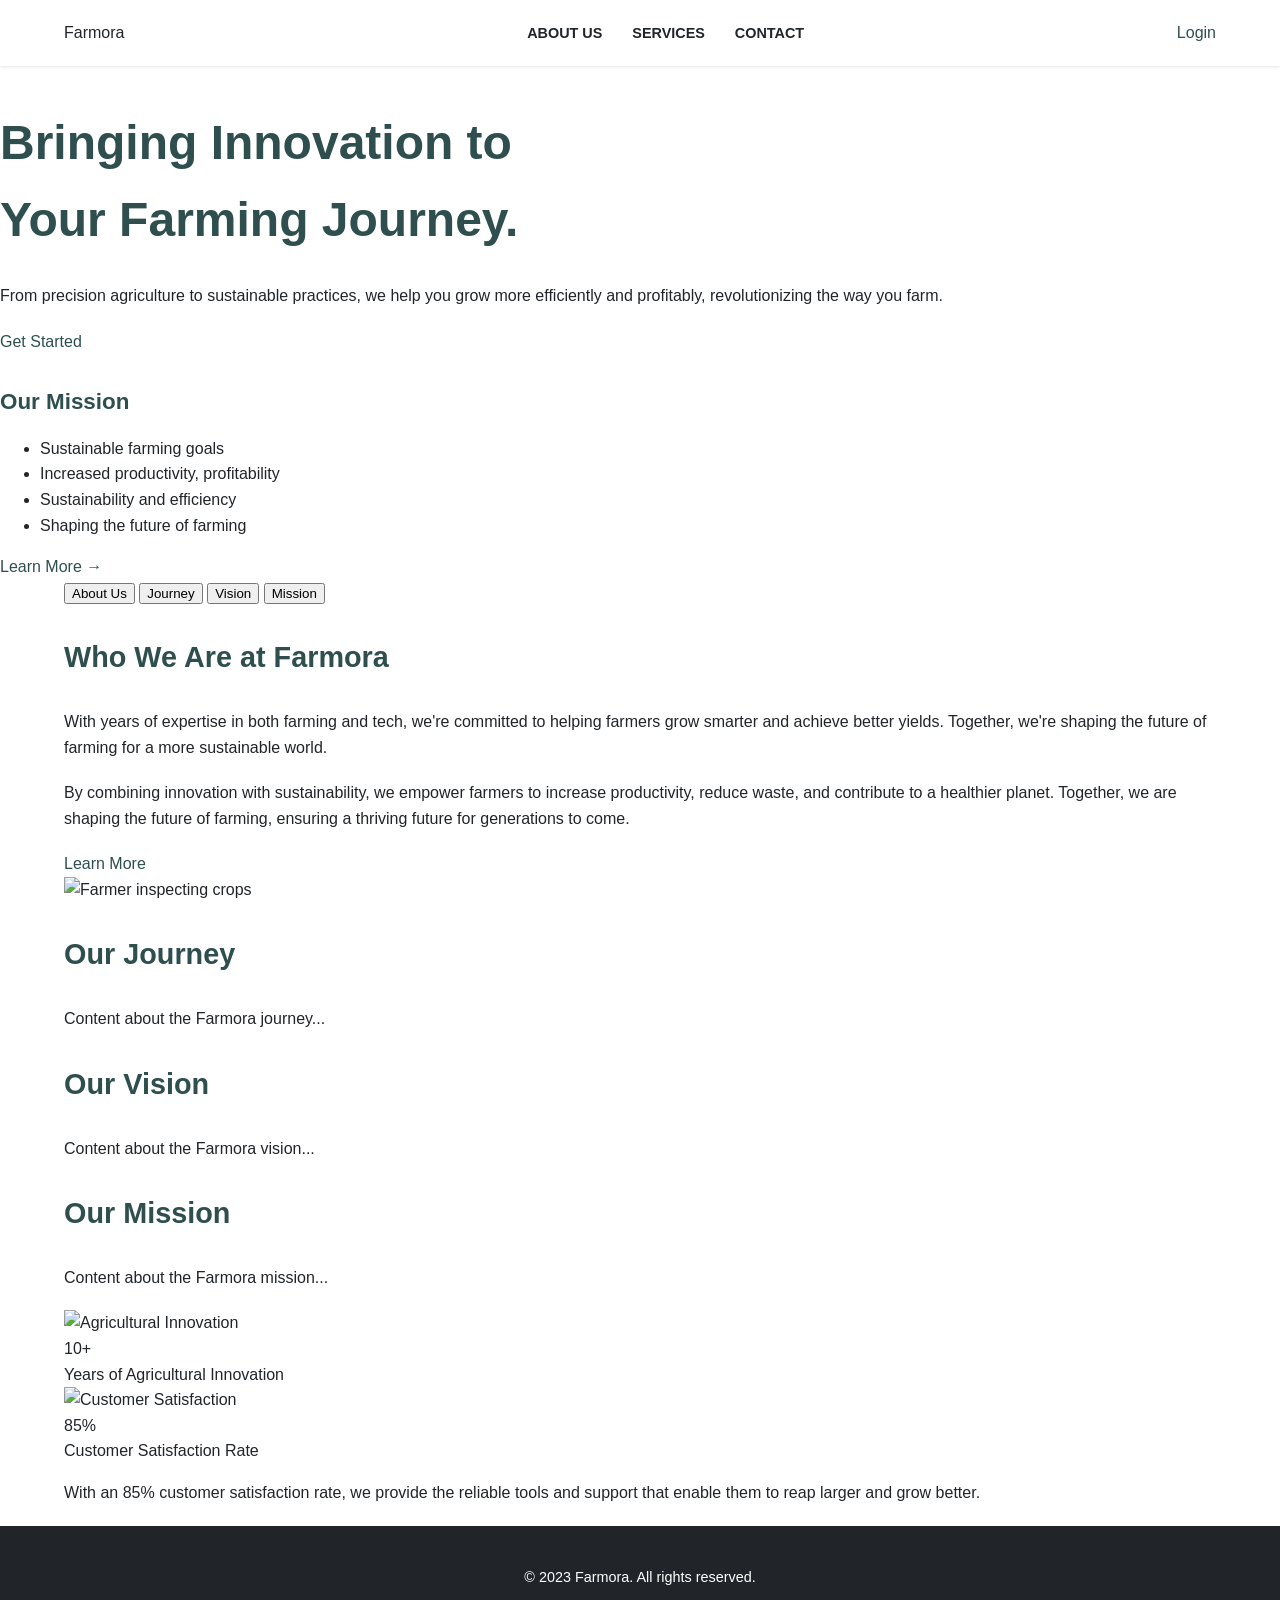
==== index.html @ d2741a4d "Update index.html" ====
<!DOCTYPE html>
<html lang="en">
<head>
    <meta charset="UTF-8">
    <meta name="viewport" content="width=device-width, initial-scale=1.0">
    <title>Farmora - Agricultural Innovation</title>
    <link rel="stylesheet" href="css/style.css">
    <link href="https://fonts.googleapis.com/css2?family=Roboto:wght@400;700&family=Inter:wght@400;600;700&display=swap" rel="stylesheet">
    </head>
<body>

    <header>
        <div class="container">
            <div class="logo">Farmora</div>
            <nav>
                <ul>
                    <li><a href="#about">About Us</a></li>
                    <li><a href="#services">Services</a></li>
                    <li><a href="#contact">Contact</a></li>
                    </ul>
            </nav>
            <a href="#" class="btn-login">Login</a>
        </div>
    </header>

    <section class="hero-farmora">
        <div class="hero-content-box">
            <h1>Bringing Innovation to <br> Your Farming Journey.</h1>
            <p>From precision agriculture to sustainable practices, we help you grow more efficiently and profitably, revolutionizing the way you farm.</p>
            <a href="#" class="btn-primary">Get Started</a>
        </div>
        <div class="hero-right-info">
             <h4>Our Mission</h4>
             <ul>
                 <li>Sustainable farming goals</li>
                 <li>Increased productivity, profitability</li>
                 <li>Sustainability and efficiency</li>
                 <li>Shaping the future of farming</li>
             </ul>
             <a href="#">Learn More →</a>
        </div>
    </section>

    <section id="about" class="section-about-farmora">
        <div class="container">
            <div class="tab-navigation">
                <button class="tab-link active" data-tab="about-us">About Us</button>
                <button class="tab-link" data-tab="journey">Journey</button>
                <button class="tab-link" data-tab="vision">Vision</button>
                <button class="tab-link" data-tab="mission">Mission</button>
            </div>

            <div id="about-us" class="tab-content active">
                <div class="about-content-wrapper">
                     <div class="about-text">
                         <h3>Who We Are at Farmora</h3>
                         <p>With years of expertise in both farming and tech, we're committed to helping farmers grow smarter and achieve better yields. Together, we're shaping the future of farming for a more sustainable world.</p>
                         <p>By combining innovation with sustainability, we empower farmers to increase productivity, reduce waste, and contribute to a healthier planet. Together, we are shaping the future of farming, ensuring a thriving future for generations to come.</p>
                         <a href="#" class="text-link">Learn More</a>
                     </div>
                     <div class="about-image">
                         <img src="assets/images/farmer-about.jpg" alt="Farmer inspecting crops">
                     </div>
                </div>
            </div>

            <div id="journey" class="tab-content">
                <h3>Our Journey</h3>
                <p>Content about the Farmora journey...</p>
             </div>
             <div id="vision" class="tab-content">
                <h3>Our Vision</h3>
                <p>Content about the Farmora vision...</p>
             </div>
             <div id="mission" class="tab-content">
                <h3>Our Mission</h3>
                <p>Content about the Farmora mission...</p>
             </div>

        </div>
    </section>

    <section class="section-stats-farmora">
        <div class="container">
            <div class="stats-grid">
                <div class="stat-item">
                     <img src="assets/images/innovation.jpg" alt="Agricultural Innovation">
                    <div class="stat-text">
                        <div class="stat-number">10+</div>
                        <div class="stat-description">Years of Agricultural Innovation</div>
                    </div>
                </div>
                 <div class="stat-item">
                     <img src="assets/images/satisfaction.jpg" alt="Customer Satisfaction">
                    <div class="stat-text">
                        <div class="stat-number stat-highlight">85%</div>
                        <div class="stat-description">Customer Satisfaction Rate</div>
                         <p>With an 85% customer satisfaction rate, we provide the reliable tools and support that enable them to reap larger and grow better.</p>
                    </div>
                </div>
                </div>
        </div>
    </section>

    <footer>
        <div class="container">
            <p>&copy; 2023 Farmora. All rights reserved.</p>
            </div>
    </footer>

    <script>
        // Simple JavaScript for tab functionality
        document.addEventListener('DOMContentLoaded', function() {
            const tabs = document.querySelectorAll('.tab-link');
            const contents = document.querySelectorAll('.tab-content');

            tabs.forEach(button => {
                button.addEventListener('click', () => {
                    tabs.forEach(btn => btn.classList.remove('active'));
                    contents.forEach(content => content.classList.remove('active'));

                    button.classList.add('active');
                    const targetTab = button.getAttribute('data-tab');
                    document.getElementById(targetTab).classList.add('active');
                });
            });
        });
    </script>

</body>
</html>
---- css/style.css ----
/* General Styles */
:root {
    --primary-color: #2F4F4F; /* Dark Teal/Green from the image */
    --background-color-light: #FFFFFF; /* Light background for sections */
    --background-color-dark: #212529; /* Dark background for footer/text */
    --text-color-dark: #212529; /* Dark grey text */
    --text-color-light: #FFFFFF; /* White text for dark backgrounds */
    --accent-color-light: #D3D3D3; /* Light grey for separators/borders */
    --button-border-color: #D3D3D3; /* Button border color */
    --button-text-color: #212529; /* Button text color */
}

body {
    font-family: 'Open Sans', sans-serif; /* Keeping Open Sans for body for readability */
    line-height: 1.6;
    margin: 0;
    padding: 0;
    background-color: var(--background-color-light);
    color: var(--text-color-dark);
}

.container {
    width: 90%;
    max-width: 1200px; /* Adjust max-width if the image suggests a different width */
    margin: 0 auto;
}

.section-padding {
    padding: 80px 0; /* Increased padding for more vertical space as seen in the image */
}

h1, h2, h3, h4 {
    font-family: 'Montserrat', sans-serif; /* Using Montserrat for headings */
    color: var(--primary-color);
    margin-bottom: 20px;
    font-weight: 700; /* Bold headings */
}

h1 { font-size: 3em; margin-bottom: 0.5em;} /* Adjusting sizes based on visual */
h2 { font-size: 2.5em; }
h3 { font-size: 1.8em; margin-bottom: 1em;}
h4 { font-size: 1.4em; margin-bottom: 0.5em;}

p {
    margin-bottom: 20px;
}

a {
    color: var(--primary-color);
    text-decoration: none;
    transition: color 0.3s ease;
}

a:hover {
    color: #000; /* Darker hover for links */
}

/* Header */
header {
    background-color: var(--background-color-light);
    padding: 20px 0; /* Increased padding */
    box-shadow: 0 1px 3px rgba(0, 0, 0, 0.1); /* Subtle shadow */
}

header h1 {
    margin: 0;
    color: var(--text-color-dark);
    font-size: 2em; /* Adjust header logo size */
    font-weight: 700;
}

header .container {
    display: flex;
    justify-content: space-between;
    align-items: center;
    flex-wrap: wrap;
}

nav ul {
    list-style: none;
    margin: 0;
    padding: 0;
    display: flex;
}

nav ul li {
    margin-left: 30px; /* Increased space between nav items */
}

nav ul li a {
    color: var(--text-color-dark);
    font-weight: 600;
    padding: 5px 0;
    border-bottom: 2px solid transparent;
    transition: color 0.3s ease, border-bottom-color 0.3s ease;
    text-transform: uppercase; /* Uppercase nav text */
    font-size: 0.9em;
}

nav ul li a:hover {
    color: var(--primary-color);
    border-bottom-color: var(--primary-color);
}

/* Hero Section */
.hero-image {
    background-size: cover;
    background-position: center;
    height: 70vh; /* Taller hero section */
    display: flex;
    align-items: center;
    justify-content: center;
    text-align: center;
    position: relative;
    color: var(--text-color-light);
}

.hero-overlay {
    position: absolute;
    top: 0;
    left: 0;
    width: 100%;
    height: 100%;
    background-color: rgba(0, 0, 0, 0.3); /* Lighter overlay */
    display: flex;
    align-items: center;
    justify-content: center;
}

.hero .container {
     /* Center the text block within the overlay */
     display: flex;
     flex-direction: column;
     align-items: center;
     justify-content: center;
}

.hero h2 {
    color: var(--text-color-light);
    font-size: 3.5em; /* Larger hero heading */
    margin-bottom: 15px;
    text-shadow: 1px 1px 3px rgba(0, 0, 0, 0.3);
    font-weight: 700;
}

.hero p {
    font-size: 1.3em;
    margin-bottom: 40px; /* More space below text */
    text-shadow: 1px 1px 2px rgba(0, 0, 0, 0.3);
}

.btn {
    display: inline-block;
    background-color: transparent; /* Button has border, no fill in the image */
    color: var(--button-text-color);
    padding: 12px 30px; /* Adjusted padding */
    border: 2px solid var(--button-border-color); /* Border from image */
    border-radius: 0; /* Sharp corners */
    transition: background-color 0.3s ease, color 0.3s ease, border-color 0.3s ease;
    font-weight: 600;
    text-transform: uppercase;
}

.btn:hover {
    background-color: var(--primary-color); /* Fill on hover */
    color: var(--text-color-light); /* White text on hover */
    border-color: var(--primary-color); /* Border matches fill on hover */
}

.btn-secondary {
    /* If there's a secondary button style in the image, define it here. */
    /* Based on the main button style, perhaps a filled primary button? */
     background-color: var(--primary-color);
     color: var(--text-color-light);
     border: 2px solid var(--primary-color);
}

.btn-secondary:hover {
     background-color: var(--background-color-light);
     color: var(--primary-color);
     border-color: var(--primary-color);
}


/* Intro Section */
.intro {
    background-color: var(--background-color-light); /* Light background */
    text-align: center; /* Intro text seems centered */
}

.intro h3 {
    text-align: center; /* Center the heading */
    margin-bottom: 1.5em;
}

.intro .features {
    display: grid;
    grid-template-columns: repeat(auto-fit, minmax(300px, 1fr)); /* Adjust column size */
    gap: 40px; /* Increased gap */
    margin-top: 40px;
}

.feature-item {
    background-color: var(--background-color-light); /* Feature items are on the light background */
    padding: 0; /* Remove padding, content seems directly within the grid item */
    border-radius: 0; /* Sharp corners */
    box-shadow: none; /* No shadow visible */
    text-align: left; /* Text aligns left within feature items */
    transition: transform 0.3s ease;
    border-top: 4px solid var(--primary-color); /* Top border line */
    padding-top: 20px; /* Space above text below border */
}

.feature-item:hover {
    transform: translateY(-5px); /* Keep subtle hover effect */
}

.feature-item h4 {
    color: var(--text-color-dark); /* Dark text for feature headings */
    margin-top: 0;
    margin-bottom: 10px;
    font-weight: 700;
}

/* Separator Line Style (seen between sections in the image) */
.section-separator {
    width: 80%; /* Adjust width as needed */
    height: 1px;
    background-color: var(--accent-color-light);
    margin: 80px auto; /* Center and provide space */
}


/* Gallery Section */
.gallery {
     background-color: var(--background-color-light); /* Assuming gallery is on a light background */
}

.gallery h2 {
    text-align: center; /* Center the gallery heading */
    margin-bottom: 1.5em;
}

.image-gallery {
    display: grid;
    grid-template-columns: repeat(auto-fit, minmax(280px, 1fr)); /* Adjust column size for gallery */
    gap: 30px; /* Increased gap */
    margin-top: 40px;
}

.gallery-item {
    overflow: hidden;
    border-radius: 0; /* Sharp corners */
    box-shadow: 0 2px 8px rgba(0, 0, 0, 0.1); /* Subtle shadow for gallery items */
    position: relative;
    background-color: var(--background-color-light);
}

.gallery-item img {
    display: block;
    width: 100%;
    height: 250px; /* Adjusted height, can be made responsive with aspect ratio */
    object-fit: cover; /* Crop image to fit */
    transition: transform 0.5s ease;
}

.gallery-item:hover img {
    transform: scale(1.05); /* Subtle zoom effect on hover */
}

/* Add a div below the image for text if needed, similar to the service blocks */
/*
.gallery-item .gallery-text {
    padding: 15px;
    text-align: center; // Or left, depending on desired style
}

.gallery-item .gallery-text h4 {
    margin-bottom: 5px;
}
*/


/* About and Contact Sections */
.about, .contact {
    background-color: var(--background-color-light); /* Light background */
}

.about h2, .contact h2 {
    text-align: center; /* Center headings */
    margin-bottom: 1.5em;
}


.contact-info {
    margin-top: 30px;
    text-align: center; /* Center contact info */
}

.contact-info p {
    margin-bottom: 10px;
}

.contact-info a {
    color: var(--primary-color);
}


/* Footer */
footer {
    background-color: var(--background-color-dark); /* Dark background for footer */
    color: var(--text-color-light); /* White text */
    padding: 40px 0; /* Increased padding */
    text-align: center;
    font-size: 0.9em;
}

footer .container {
    display: flex;
    flex-direction: column; /* Stack footer content vertically */
    align-items: center;
    justify-content: center;
}

footer p {
    margin: 0 0 15px 0; /* Space below copyright */
    font-size: 1em;
}

.social-links a {
    display: inline-block;
    margin: 0 10px; /* Space between social icons */
}

.social-links img {
    width: 24px;
    height: 24px;
    filter: invert(1); /* Make icons white on dark background if they are dark */
    transition: transform 0.3s ease;
}

.social-links a:hover img {
    transform: scale(1.2); /* Slightly larger hover effect */
}

/* Responsive Design */
@media (max-width: 768px) {
    h1 { font-size: 2em; }
    h2 { font-size: 1.8em; }
    h3 { font-size: 1.3em; }
    h4 { font-size: 1.1em; }

    header .container {
        flex-direction: column;
        text-align: center;
    }

    header h1 {
        margin-bottom: 10px;
    }

    nav ul {
        margin-top: 10px;
        justify-content: center;
    }

    nav ul li {
        margin: 0 10px;
    }

    .hero-image {
        height: 50vh; /* Shorter hero on mobile */
    }

    .hero h2 {
        font-size: 1.8em;
    }

    .hero p {
        font-size: 1em;
    }

    .intro .features {
        grid-template-columns: 1fr;
        gap: 30px;
    }

     .image-gallery {
        grid-template-columns: 1fr;
        gap: 30px;
    }

     .section-padding {
        padding: 50px 0;
    }

    .section-separator {
        margin: 50px auto;
    }

    footer .container {
        padding: 20px;
    }

    footer p {
        margin-bottom: 10px;
    }
}

@media (max-width: 480px) {
    h1 { font-size: 1.8em; }
    h2 { font-size: 1.5em; }
    h3 { font-size: 1.2em; }

    .hero h2 {
        font-size: 1.5em;
    }

    .hero p {
        font-size: 0.9em;
    }

    .btn {
        padding: 10px 20px;
        font-size: 0.9em;
    }

    nav ul li {
        margin: 0 8px;
    }
}
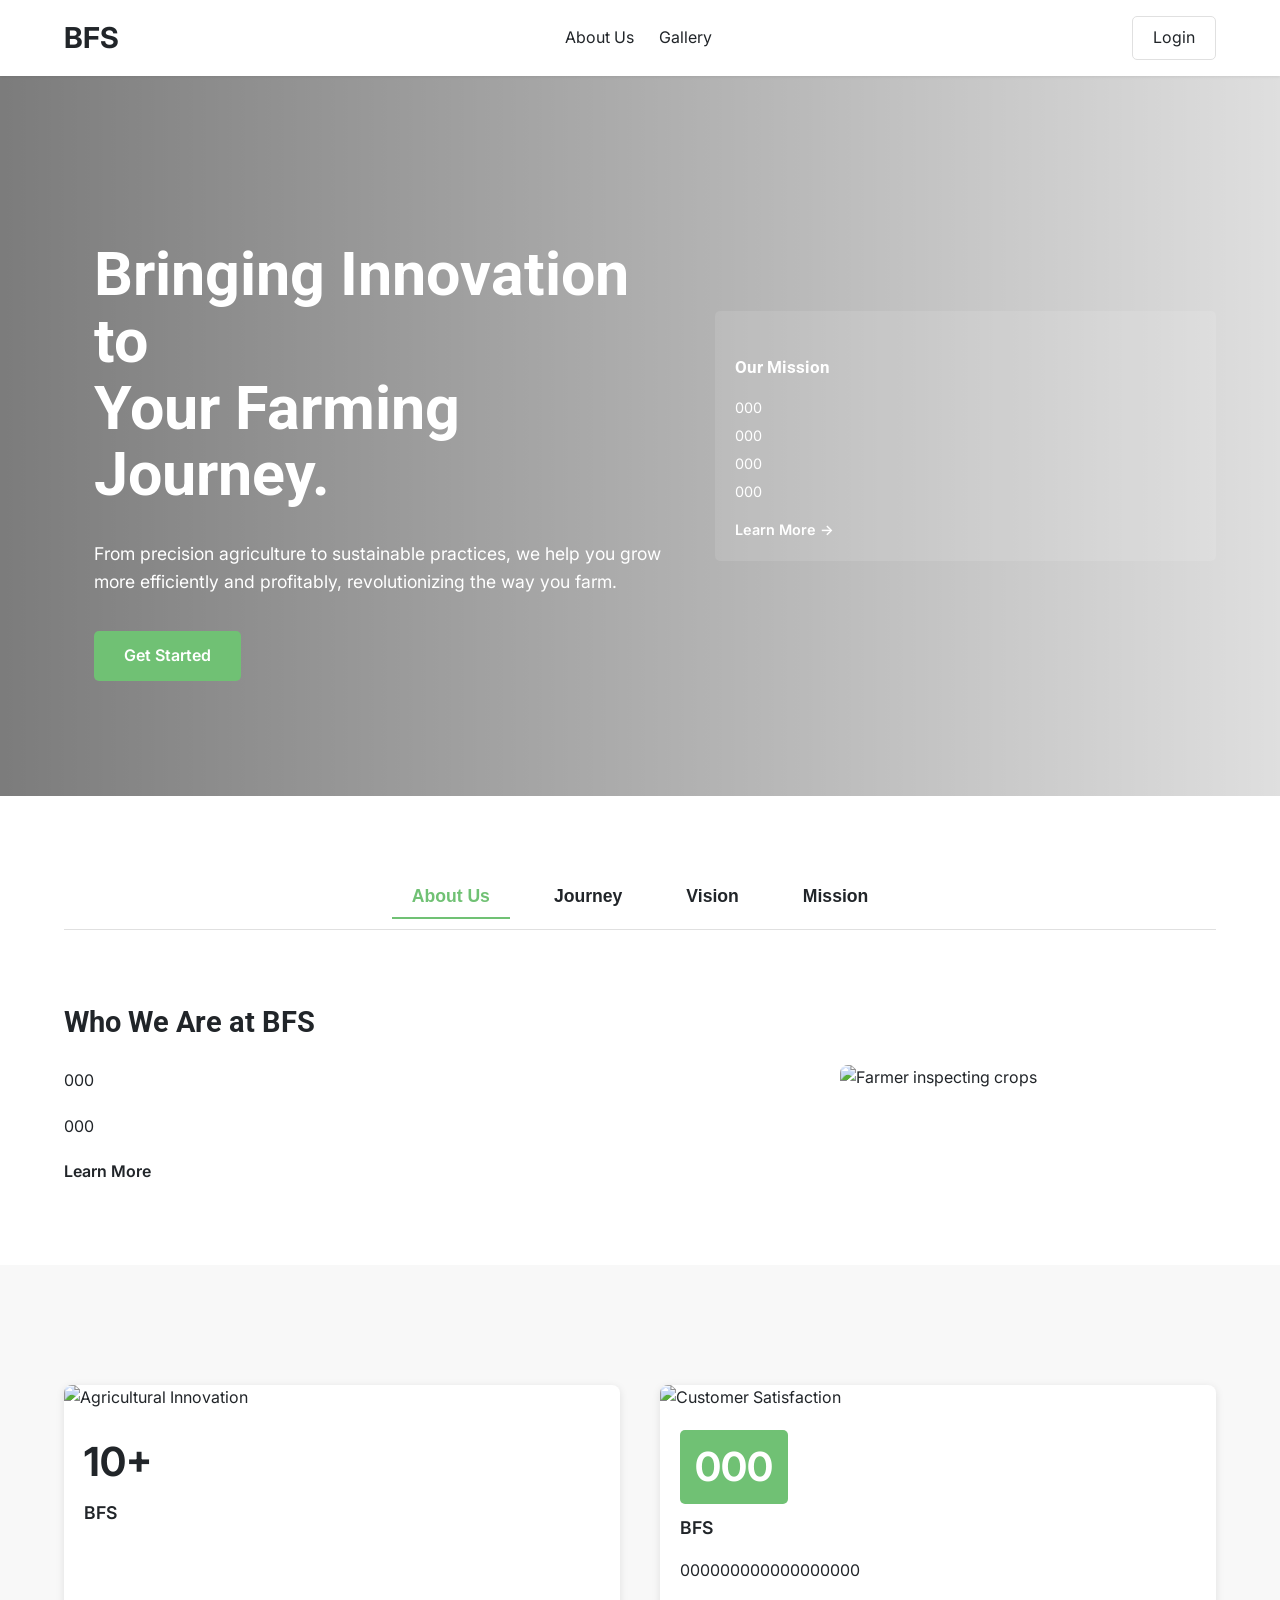
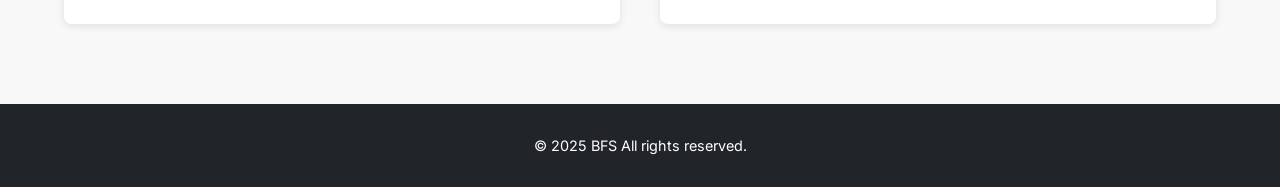
==== commit 65541f84: "Update index.html" ====
--- a/index.html
+++ b/index.html
@@ -3,7 +3,7 @@
 <head>
     <meta charset="UTF-8">
     <meta name="viewport" content="width=device-width, initial-scale=1.0">
-    <title>Farmora - Agricultural Innovation</title>
+    <title>Brain Food Society</title>
     <link rel="stylesheet" href="css/style.css">
     <link href="https://fonts.googleapis.com/css2?family=Roboto:wght@400;700&family=Inter:wght@400;600;700&display=swap" rel="stylesheet">
     </head>
@@ -11,12 +11,11 @@
 
     <header>
         <div class="container">
-            <div class="logo">Farmora</div>
+            <div class="logo">BFS</div>
             <nav>
                 <ul>
                     <li><a href="#about">About Us</a></li>
-                    <li><a href="#services">Services</a></li>
-                    <li><a href="#contact">Contact</a></li>
+                    <li><a href="#gallery">Gallery</a></li>
                     </ul>
             </nav>
             <a href="#" class="btn-login">Login</a>
@@ -32,10 +31,10 @@
         <div class="hero-right-info">
              <h4>Our Mission</h4>
              <ul>
-                 <li>Sustainable farming goals</li>
-                 <li>Increased productivity, profitability</li>
-                 <li>Sustainability and efficiency</li>
-                 <li>Shaping the future of farming</li>
+                 <li>000</li>
+                 <li>000</li>
+                 <li>000</li>
+                 <li>000</li>
              </ul>
              <a href="#">Learn More →</a>
         </div>
@@ -53,9 +52,9 @@
             <div id="about-us" class="tab-content active">
                 <div class="about-content-wrapper">
                      <div class="about-text">
-                         <h3>Who We Are at Farmora</h3>
-                         <p>With years of expertise in both farming and tech, we're committed to helping farmers grow smarter and achieve better yields. Together, we're shaping the future of farming for a more sustainable world.</p>
-                         <p>By combining innovation with sustainability, we empower farmers to increase productivity, reduce waste, and contribute to a healthier planet. Together, we are shaping the future of farming, ensuring a thriving future for generations to come.</p>
+                         <h3>Who We Are at BFS</h3>
+                         <p>000</p>
+                         <p>000</p>
                          <a href="#" class="text-link">Learn More</a>
                      </div>
                      <div class="about-image">
@@ -66,15 +65,15 @@
 
             <div id="journey" class="tab-content">
                 <h3>Our Journey</h3>
-                <p>Content about the Farmora journey...</p>
+                <p>000</p>
              </div>
              <div id="vision" class="tab-content">
                 <h3>Our Vision</h3>
-                <p>Content about the Farmora vision...</p>
+                <p>000</p>
              </div>
              <div id="mission" class="tab-content">
                 <h3>Our Mission</h3>
-                <p>Content about the Farmora mission...</p>
+                <p>000</p>
              </div>
 
         </div>
@@ -87,15 +86,15 @@
                      <img src="assets/images/innovation.jpg" alt="Agricultural Innovation">
                     <div class="stat-text">
                         <div class="stat-number">10+</div>
-                        <div class="stat-description">Years of Agricultural Innovation</div>
+                        <div class="stat-description">BFS</div>
                     </div>
                 </div>
                  <div class="stat-item">
                      <img src="assets/images/satisfaction.jpg" alt="Customer Satisfaction">
                     <div class="stat-text">
-                        <div class="stat-number stat-highlight">85%</div>
-                        <div class="stat-description">Customer Satisfaction Rate</div>
-                         <p>With an 85% customer satisfaction rate, we provide the reliable tools and support that enable them to reap larger and grow better.</p>
+                        <div class="stat-number stat-highlight">000</div>
+                        <div class="stat-description">BFS</div>
+                         <p>000000000000000000</p>
                     </div>
                 </div>
                 </div>
@@ -104,7 +103,7 @@
 
     <footer>
         <div class="container">
-            <p>&copy; 2023 Farmora. All rights reserved.</p>
+            <p>&copy; 2025 BFS All rights reserved.</p>
             </div>
     </footer>
 
--- a/css/style.css
+++ b/css/style.css
@@ -1,72 +1,63 @@
-/* General Styles */
+/* General Styles - Farmora Emulation */
 :root {
-    --primary-color: #2F4F4F; /* Dark Teal/Green from the image */
-    --background-color-light: #FFFFFF; /* Light background for sections */
-    --background-color-dark: #212529; /* Dark background for footer/text */
-    --text-color-dark: #212529; /* Dark grey text */
-    --text-color-light: #FFFFFF; /* White text for dark backgrounds */
-    --accent-color-light: #D3D3D3; /* Light grey for separators/borders */
-    --button-border-color: #D3D3D3; /* Button border color */
-    --button-text-color: #212529; /* Button text color */
+    --primary-green: #70C174; /* Vibrant green from the image */
+    --dark-text: #212529; /* Dark grey/black text */
+    --light-background: #FFFFFF; /* White background */
+    --light-grey-border: #E0E0E0; /* Light grey for borders/separators */
+    --hero-overlay-start: rgba(0, 0, 0, 0.5); /* Dark part of hero overlay */
+    --hero-overlay-end: rgba(0, 0, 0, 0.1); /* Lighter part of hero overlay */
 }
 
 body {
-    font-family: 'Open Sans', sans-serif; /* Keeping Open Sans for body for readability */
+    font-family: 'Inter', sans-serif; /* Using Inter for body */
     line-height: 1.6;
     margin: 0;
     padding: 0;
-    background-color: var(--background-color-light);
-    color: var(--text-color-dark);
+    background-color: #F8F8F8; /* Very light grey background for the page */
+    color: var(--dark-text);
 }
 
 .container {
     width: 90%;
-    max-width: 1200px; /* Adjust max-width if the image suggests a different width */
+    max-width: 1200px; /* Adjust max-width if needed */
     margin: 0 auto;
 }
 
-.section-padding {
-    padding: 80px 0; /* Increased padding for more vertical space as seen in the image */
+section {
+    padding: 80px 0; /* Consistent section padding */
 }
 
 h1, h2, h3, h4 {
-    font-family: 'Montserrat', sans-serif; /* Using Montserrat for headings */
-    color: var(--primary-color);
+    font-family: 'Roboto', sans-serif; /* Using Roboto for headings */
+    color: var(--dark-text);
     margin-bottom: 20px;
-    font-weight: 700; /* Bold headings */
-}
-
-h1 { font-size: 3em; margin-bottom: 0.5em;} /* Adjusting sizes based on visual */
+    font-weight: 700;
+}
+
+h1 { font-size: 3.5em; margin-bottom: 0.3em;}
 h2 { font-size: 2.5em; }
-h3 { font-size: 1.8em; margin-bottom: 1em;}
-h4 { font-size: 1.4em; margin-bottom: 0.5em;}
+h3 { font-size: 1.8em; margin-bottom: 0.8em;}
+h4 { font-size: 1.2em; margin-bottom: 0.5em;}
 
 p {
     margin-bottom: 20px;
 }
 
 a {
-    color: var(--primary-color);
+    color: var(--primary-green);
     text-decoration: none;
     transition: color 0.3s ease;
 }
 
 a:hover {
-    color: #000; /* Darker hover for links */
-}
-
-/* Header */
+    color: #5a9b5d; /* Slightly darker green on hover */
+}
+
+/* Header - Farmora Style */
 header {
-    background-color: var(--background-color-light);
-    padding: 20px 0; /* Increased padding */
-    box-shadow: 0 1px 3px rgba(0, 0, 0, 0.1); /* Subtle shadow */
-}
-
-header h1 {
-    margin: 0;
-    color: var(--text-color-dark);
-    font-size: 2em; /* Adjust header logo size */
-    font-weight: 700;
+    background-color: var(--light-background);
+    padding: 15px 0;
+    box-shadow: 0 1px 3px rgba(0, 0, 0, 0.08); /* Subtle shadow */
 }
 
 header .container {
@@ -76,6 +67,12 @@
     flex-wrap: wrap;
 }
 
+.logo {
+    font-size: 1.8em;
+    font-weight: 700;
+    color: var(--dark-text);
+}
+
 nav ul {
     list-style: none;
     margin: 0;
@@ -84,348 +81,365 @@
 }
 
 nav ul li {
-    margin-left: 30px; /* Increased space between nav items */
+    margin-left: 25px;
 }
 
 nav ul li a {
-    color: var(--text-color-dark);
-    font-weight: 600;
+    color: var(--dark-text);
+    font-weight: 400; /* Lighter weight for nav links */
     padding: 5px 0;
-    border-bottom: 2px solid transparent;
-    transition: color 0.3s ease, border-bottom-color 0.3s ease;
-    text-transform: uppercase; /* Uppercase nav text */
-    font-size: 0.9em;
+    transition: color 0.3s ease;
+     font-size: 1em;
 }
 
 nav ul li a:hover {
-    color: var(--primary-color);
-    border-bottom-color: var(--primary-color);
-}
-
-/* Hero Section */
-.hero-image {
+    color: var(--primary-green);
+}
+
+.btn-login {
+    display: inline-block;
+    background-color: transparent;
+    color: var(--dark-text);
+    padding: 8px 20px;
+    border: 1px solid var(--light-grey-border);
+    border-radius: 5px; /* Slightly rounded corners */
+    transition: background-color 0.3s ease, color 0.3s ease, border-color 0.3s ease;
+     font-size: 1em;
+}
+
+.btn-login:hover {
+    background-color: var(--dark-text);
+    color: var(--light-background);
+    border-color: var(--dark-text);
+}
+
+
+/* Hero Section - Farmora Style */
+.hero-farmora {
+    background-image: url('assets/images/farmora-hero.jpg'); /* Placeholder hero image */
     background-size: cover;
     background-position: center;
-    height: 70vh; /* Taller hero section */
+    height: 80vh; /* Tall hero section */
+    position: relative;
     display: flex;
     align-items: center;
-    justify-content: center;
-    text-align: center;
-    position: relative;
-    color: var(--text-color-light);
-}
-
-.hero-overlay {
+    justify-content: space-between; /* Space between left content and right info */
+    padding: 0 5%; /* Add some horizontal padding */
+    color: var(--text-color-light); /* Default text color for hero */
+}
+
+.hero-farmora::before {
+    content: '';
     position: absolute;
     top: 0;
     left: 0;
     width: 100%;
     height: 100%;
-    background-color: rgba(0, 0, 0, 0.3); /* Lighter overlay */
+    background: linear-gradient(to right, var(--hero-overlay-start), var(--hero-overlay-end)); /* Gradient overlay */
+    z-index: 1;
+}
+
+.hero-content-box {
+    position: relative;
+    z-index: 2;
+    width: 50%; /* Adjust width of the content box */
+    color: var(--light-background);
+    /* Added styling to match the visual */
+    padding: 30px; /* Example padding */
+    /* background-color: rgba(255, 255, 255, 0.1); /* Optional: slight transparent background */
+    /* border-radius: 8px; /* Optional: rounded corners */
+}
+
+.hero-content-box h1 {
+    color: var(--light-background);
+    font-size: 3.8em; /* Larger heading */
+    line-height: 1.1;
+    margin-bottom: 0.5em;
+}
+
+.hero-content-box p {
+    font-size: 1.1em;
+    margin-bottom: 2em;
+}
+
+.hero-right-info {
+    position: relative;
+    z-index: 2;
+    width: 40%; /* Adjust width */
+    color: var(--light-background);
+    /* Added styling to match the visual */
+    background-color: rgba(255, 255, 255, 0.1); /* Example transparent background */
+    padding: 20px;
+    border-radius: 5px;
+    font-size: 0.9em;
+}
+
+.hero-right-info h4 {
+    color: var(--light-background);
+    margin-bottom: 10px;
+}
+
+.hero-right-info ul {
+    list-style: none;
+    padding: 0;
+    margin-bottom: 15px;
+}
+
+.hero-right-info ul li {
+    margin-bottom: 5px;
+}
+
+.hero-right-info a {
+    color: var(--light-background);
+    font-weight: 600;
+}
+
+.btn-primary {
+    display: inline-block;
+    background-color: var(--primary-green);
+    color: var(--light-background);
+    padding: 12px 30px;
+    border-radius: 5px; /* Rounded corners */
+    transition: background-color 0.3s ease;
+    font-weight: 600;
+}
+
+.btn-primary:hover {
+    background-color: #5a9b5d; /* Slightly darker green on hover */
+}
+
+.text-link {
+    color: var(--dark-text);
+    font-weight: 600;
+    text-decoration: none;
+    transition: color 0.3s ease;
+}
+
+.text-link:hover {
+    color: var(--primary-green);
+}
+
+
+/* About Section - Farmora Style */
+.section-about-farmora {
+    background-color: var(--light-background);
+}
+
+.tab-navigation {
+    text-align: center;
+    margin-bottom: 40px;
+    border-bottom: 1px solid var(--light-grey-border);
+    padding-bottom: 10px;
+}
+
+.tab-link {
+    background: none;
+    border: none;
+    padding: 10px 20px;
+    margin: 0 10px;
+    font-size: 1.1em;
+    cursor: pointer;
+    transition: color 0.3s ease, border-bottom 0.3s ease;
+    color: var(--dark-text);
+    font-weight: 600;
+}
+
+.tab-link.active {
+    color: var(--primary-green);
+    border-bottom: 2px solid var(--primary-green);
+}
+
+.tab-content {
+    display: none;
+}
+
+.tab-content.active {
+    display: block;
+}
+
+.about-content-wrapper {
     display: flex;
-    align-items: center;
-    justify-content: center;
-}
-
-.hero .container {
-     /* Center the text block within the overlay */
-     display: flex;
-     flex-direction: column;
-     align-items: center;
-     justify-content: center;
-}
-
-.hero h2 {
-    color: var(--text-color-light);
-    font-size: 3.5em; /* Larger hero heading */
-    margin-bottom: 15px;
-    text-shadow: 1px 1px 3px rgba(0, 0, 0, 0.3);
+    gap: 40px; /* Space between text and image */
+    align-items: center; /* Vertically align items */
+    flex-wrap: wrap; /* Wrap on smaller screens */
+}
+
+.about-text {
+    flex: 1; /* Take up available space */
+     min-width: 300px; /* Minimum width before wrapping */
+}
+
+.about-image {
+    flex: 1; /* Take up available space */
+     min-width: 300px; /* Minimum width before wrapping */
+     text-align: center; /* Center image if it doesn't fill the container */
+}
+
+.about-image img {
+    max-width: 100%;
+    height: auto;
+    border-radius: 8px; /* Subtle rounded corners for image */
+}
+
+
+/* Stats Section - Farmora Style */
+.section-stats-farmora {
+    background-color: #F8F8F8; /* Match page background */
+}
+
+.stats-grid {
+    display: grid;
+    grid-template-columns: repeat(auto-fit, minmax(300px, 1fr)); /* Grid for stats */
+    gap: 40px;
+    margin-top: 40px;
+}
+
+.stat-item {
+    background-color: var(--light-background);
+    border-radius: 8px;
+    box-shadow: 0 2px 8px rgba(0, 0, 0, 0.1);
+    overflow: hidden; /* Hide overflowing image corners */
+}
+
+.stat-item img {
+    width: 100%;
+    height: 200px; /* Fixed height for stat images */
+    object-fit: cover;
+}
+
+.stat-text {
+    padding: 20px;
+}
+
+.stat-number {
+    font-size: 2.5em;
     font-weight: 700;
-}
-
-.hero p {
-    font-size: 1.3em;
-    margin-bottom: 40px; /* More space below text */
-    text-shadow: 1px 1px 2px rgba(0, 0, 0, 0.3);
-}
-
-.btn {
-    display: inline-block;
-    background-color: transparent; /* Button has border, no fill in the image */
-    color: var(--button-text-color);
-    padding: 12px 30px; /* Adjusted padding */
-    border: 2px solid var(--button-border-color); /* Border from image */
-    border-radius: 0; /* Sharp corners */
-    transition: background-color 0.3s ease, color 0.3s ease, border-color 0.3s ease;
+    color: var(--dark-text);
+    margin-bottom: 5px;
+}
+
+.stat-highlight {
+    background-color: var(--primary-green);
+    color: var(--light-background);
+    display: inline-block; /* Needed for padding/margin */
+    padding: 5px 15px;
+    border-radius: 5px;
+    margin-bottom: 10px;
+}
+
+.stat-description {
+    font-size: 1.1em;
     font-weight: 600;
-    text-transform: uppercase;
-}
-
-.btn:hover {
-    background-color: var(--primary-color); /* Fill on hover */
-    color: var(--text-color-light); /* White text on hover */
-    border-color: var(--primary-color); /* Border matches fill on hover */
-}
-
-.btn-secondary {
-    /* If there's a secondary button style in the image, define it here. */
-    /* Based on the main button style, perhaps a filled primary button? */
-     background-color: var(--primary-color);
-     color: var(--text-color-light);
-     border: 2px solid var(--primary-color);
-}
-
-.btn-secondary:hover {
-     background-color: var(--background-color-light);
-     color: var(--primary-color);
-     border-color: var(--primary-color);
-}
-
-
-/* Intro Section */
-.intro {
-    background-color: var(--background-color-light); /* Light background */
-    text-align: center; /* Intro text seems centered */
-}
-
-.intro h3 {
-    text-align: center; /* Center the heading */
-    margin-bottom: 1.5em;
-}
-
-.intro .features {
-    display: grid;
-    grid-template-columns: repeat(auto-fit, minmax(300px, 1fr)); /* Adjust column size */
-    gap: 40px; /* Increased gap */
-    margin-top: 40px;
-}
-
-.feature-item {
-    background-color: var(--background-color-light); /* Feature items are on the light background */
-    padding: 0; /* Remove padding, content seems directly within the grid item */
-    border-radius: 0; /* Sharp corners */
-    box-shadow: none; /* No shadow visible */
-    text-align: left; /* Text aligns left within feature items */
-    transition: transform 0.3s ease;
-    border-top: 4px solid var(--primary-color); /* Top border line */
-    padding-top: 20px; /* Space above text below border */
-}
-
-.feature-item:hover {
-    transform: translateY(-5px); /* Keep subtle hover effect */
-}
-
-.feature-item h4 {
-    color: var(--text-color-dark); /* Dark text for feature headings */
-    margin-top: 0;
     margin-bottom: 10px;
-    font-weight: 700;
-}
-
-/* Separator Line Style (seen between sections in the image) */
-.section-separator {
-    width: 80%; /* Adjust width as needed */
-    height: 1px;
-    background-color: var(--accent-color-light);
-    margin: 80px auto; /* Center and provide space */
-}
-
-
-/* Gallery Section */
-.gallery {
-     background-color: var(--background-color-light); /* Assuming gallery is on a light background */
-}
-
-.gallery h2 {
-    text-align: center; /* Center the gallery heading */
-    margin-bottom: 1.5em;
-}
-
-.image-gallery {
-    display: grid;
-    grid-template-columns: repeat(auto-fit, minmax(280px, 1fr)); /* Adjust column size for gallery */
-    gap: 30px; /* Increased gap */
-    margin-top: 40px;
-}
-
-.gallery-item {
-    overflow: hidden;
-    border-radius: 0; /* Sharp corners */
-    box-shadow: 0 2px 8px rgba(0, 0, 0, 0.1); /* Subtle shadow for gallery items */
-    position: relative;
-    background-color: var(--background-color-light);
-}
-
-.gallery-item img {
-    display: block;
-    width: 100%;
-    height: 250px; /* Adjusted height, can be made responsive with aspect ratio */
-    object-fit: cover; /* Crop image to fit */
-    transition: transform 0.5s ease;
-}
-
-.gallery-item:hover img {
-    transform: scale(1.05); /* Subtle zoom effect on hover */
-}
-
-/* Add a div below the image for text if needed, similar to the service blocks */
-/*
-.gallery-item .gallery-text {
-    padding: 15px;
-    text-align: center; // Or left, depending on desired style
-}
-
-.gallery-item .gallery-text h4 {
-    margin-bottom: 5px;
-}
-*/
-
-
-/* About and Contact Sections */
-.about, .contact {
-    background-color: var(--background-color-light); /* Light background */
-}
-
-.about h2, .contact h2 {
-    text-align: center; /* Center headings */
-    margin-bottom: 1.5em;
-}
-
-
-.contact-info {
-    margin-top: 30px;
-    text-align: center; /* Center contact info */
-}
-
-.contact-info p {
-    margin-bottom: 10px;
-}
-
-.contact-info a {
-    color: var(--primary-color);
-}
-
-
-/* Footer */
+    color: var(--dark-text);
+}
+
+
+/* Footer - Farmora Style (Basic) */
 footer {
-    background-color: var(--background-color-dark); /* Dark background for footer */
-    color: var(--text-color-light); /* White text */
-    padding: 40px 0; /* Increased padding */
+    background-color: var(--dark-text); /* Dark footer */
+    color: var(--light-background);
+    padding: 30px 0;
     text-align: center;
     font-size: 0.9em;
 }
 
-footer .container {
-    display: flex;
-    flex-direction: column; /* Stack footer content vertically */
-    align-items: center;
-    justify-content: center;
-}
-
 footer p {
-    margin: 0 0 15px 0; /* Space below copyright */
-    font-size: 1em;
-}
-
-.social-links a {
-    display: inline-block;
-    margin: 0 10px; /* Space between social icons */
-}
-
-.social-links img {
-    width: 24px;
-    height: 24px;
-    filter: invert(1); /* Make icons white on dark background if they are dark */
-    transition: transform 0.3s ease;
-}
-
-.social-links a:hover img {
-    transform: scale(1.2); /* Slightly larger hover effect */
-}
+    margin: 0;
+}
+
 
 /* Responsive Design */
 @media (max-width: 768px) {
+    h1 { font-size: 2.8em; }
+    h2 { font-size: 2em; }
+    h3 { font-size: 1.5em; }
+
+    .hero-farmora {
+        flex-direction: column; /* Stack hero content vertically */
+        height: auto;
+        padding: 80px 5%; /* Add padding top/bottom */
+    }
+
+    .hero-content-box {
+        width: 100%; /* Full width */
+        margin-bottom: 30px;
+        padding: 0; /* Remove padding if added for visual separation */
+        background-color: transparent; /* Remove background */
+    }
+
+    .hero-right-info {
+        width: 100%; /* Full width */
+        background-color: rgba(255, 255, 255, 0.2); /* Keep a slight background */
+        padding: 20px;
+    }
+
+    .about-content-wrapper {
+        flex-direction: column; /* Stack about content vertically */
+        gap: 30px;
+    }
+
+    .tab-navigation {
+         overflow-x: auto; /* Add horizontal scroll for tabs if they overflow */
+         white-space: nowrap; /* Prevent tabs from wrapping */
+         text-align: left; /* Align tabs to the left */
+    }
+
+    .tab-link {
+        flex: 1 1 auto; /* Allow tabs to shrink/grow */
+    }
+
+    .stats-grid {
+        grid-template-columns: 1fr; /* Stack stats vertically */
+    }
+}
+
+@media (max-width: 480px) {
     h1 { font-size: 2em; }
     h2 { font-size: 1.8em; }
     h3 { font-size: 1.3em; }
-    h4 { font-size: 1.1em; }
-
-    header .container {
-        flex-direction: column;
-        text-align: center;
-    }
-
-    header h1 {
-        margin-bottom: 10px;
+
+    .logo {
+        font-size: 1.5em;
     }
 
     nav ul {
-        margin-top: 10px;
-        justify-content: center;
+        flex-direction: column; /* Stack nav items */
+        align-items: center;
+        margin-top: 15px;
     }
 
     nav ul li {
-        margin: 0 10px;
-    }
-
-    .hero-image {
-        height: 50vh; /* Shorter hero on mobile */
-    }
-
-    .hero h2 {
-        font-size: 1.8em;
-    }
-
-    .hero p {
+        margin: 5px 0;
+    }
+
+    .btn-login {
+        margin-top: 15px;
+    }
+
+    .hero-content-box h1 {
+        font-size: 2.5em;
+    }
+
+    .hero-content-box p {
         font-size: 1em;
     }
 
-    .intro .features {
-        grid-template-columns: 1fr;
-        gap: 30px;
-    }
-
-     .image-gallery {
-        grid-template-columns: 1fr;
-        gap: 30px;
-    }
-
-     .section-padding {
-        padding: 50px 0;
-    }
-
-    .section-separator {
-        margin: 50px auto;
-    }
-
-    footer .container {
-        padding: 20px;
-    }
-
-    footer p {
-        margin-bottom: 10px;
-    }
-}
-
-@media (max-width: 480px) {
-    h1 { font-size: 1.8em; }
-    h2 { font-size: 1.5em; }
-    h3 { font-size: 1.2em; }
-
-    .hero h2 {
-        font-size: 1.5em;
-    }
-
-    .hero p {
+    .btn-primary {
+        padding: 10px 25px;
         font-size: 0.9em;
     }
 
-    .btn {
-        padding: 10px 20px;
-        font-size: 0.9em;
-    }
-
-    nav ul li {
-        margin: 0 8px;
-    }
-}
+    .tab-link {
+        padding: 8px 15px;
+        font-size: 1em;
+    }
+
+    .stat-number {
+        font-size: 2em;
+    }
+
+    .stat-description {
+        font-size: 1em;
+    }
+}
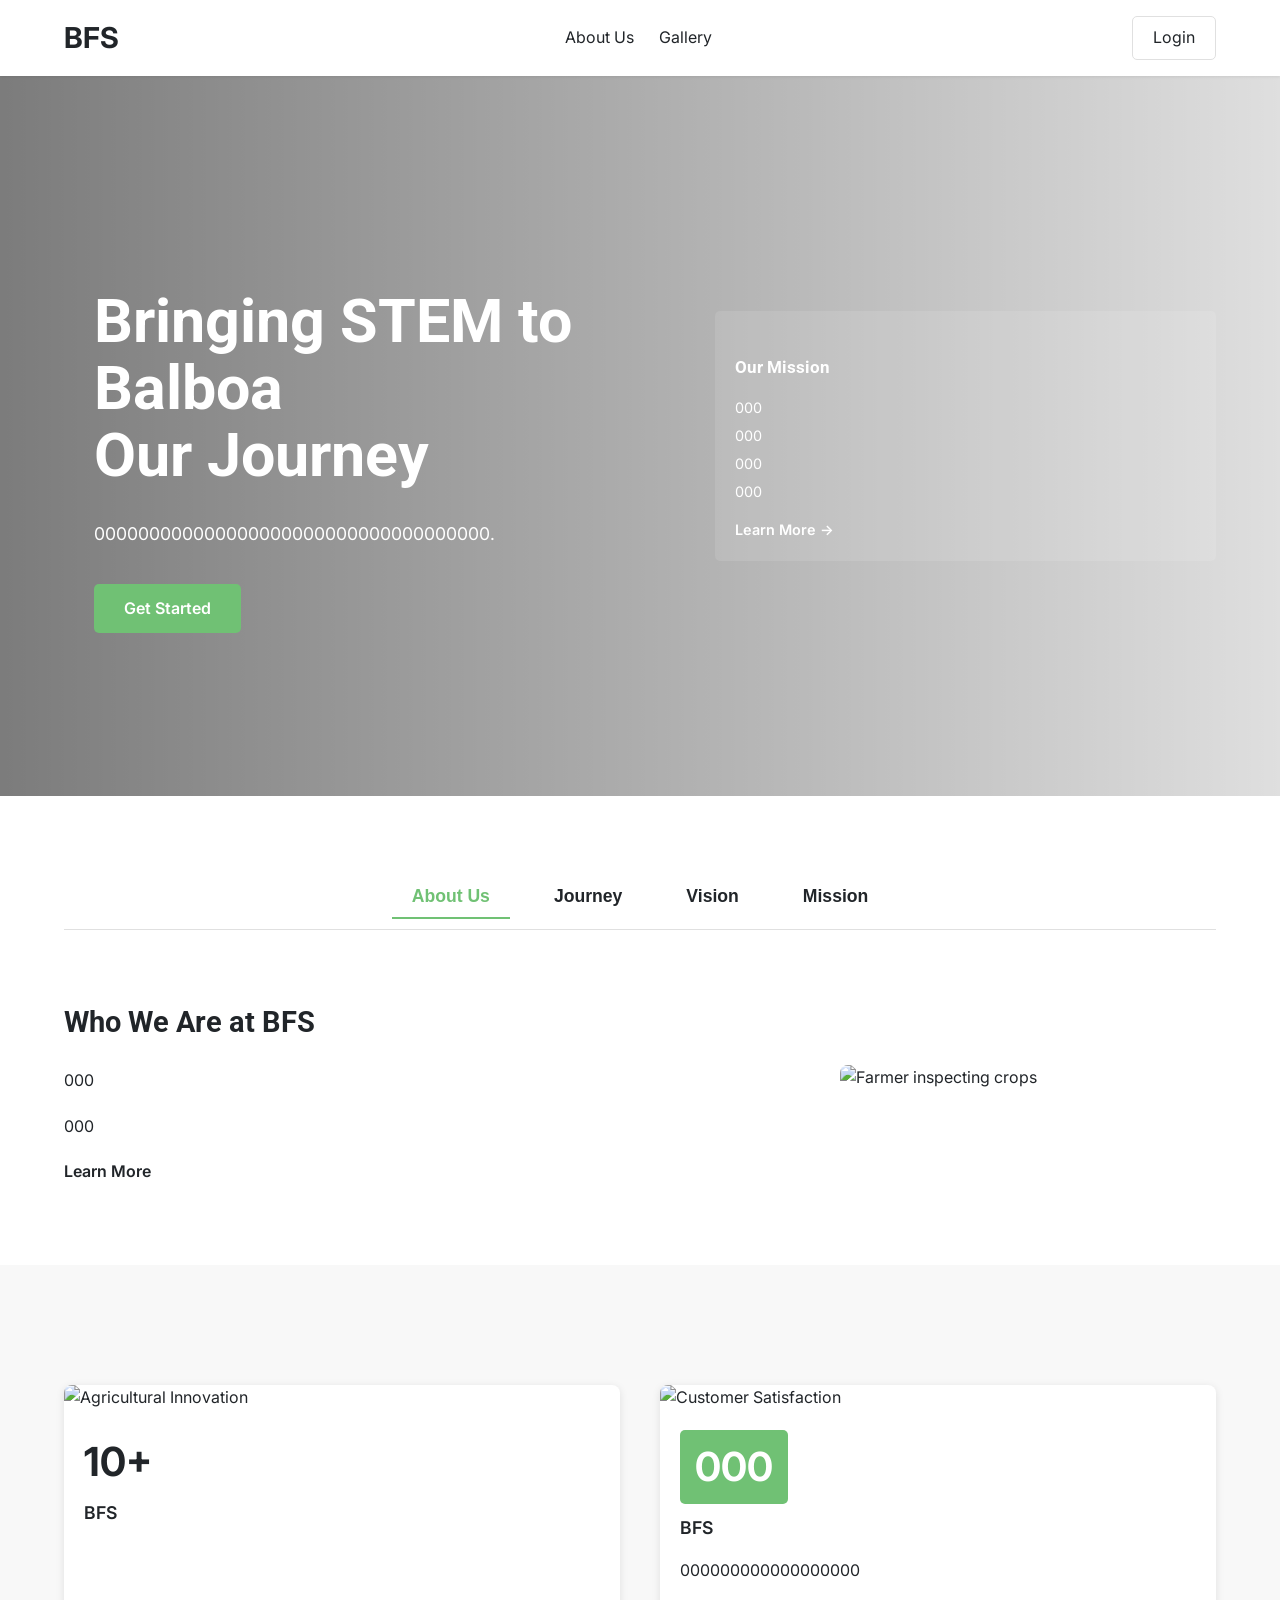
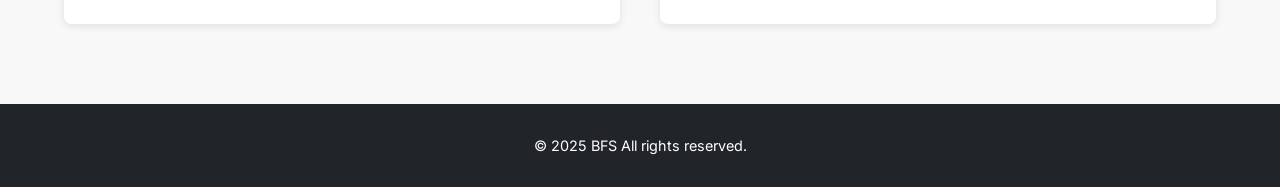
==== commit 9e15d3ba: "Update index.html" ====
--- a/index.html
+++ b/index.html
@@ -24,8 +24,8 @@
 
     <section class="hero-farmora">
         <div class="hero-content-box">
-            <h1>Bringing Innovation to <br> Your Farming Journey.</h1>
-            <p>From precision agriculture to sustainable practices, we help you grow more efficiently and profitably, revolutionizing the way you farm.</p>
+            <h1>Bringing STEM to Balboa<br> Our Journey</h1>
+            <p>000000000000000000000000000000000000.</p>
             <a href="#" class="btn-primary">Get Started</a>
         </div>
         <div class="hero-right-info">
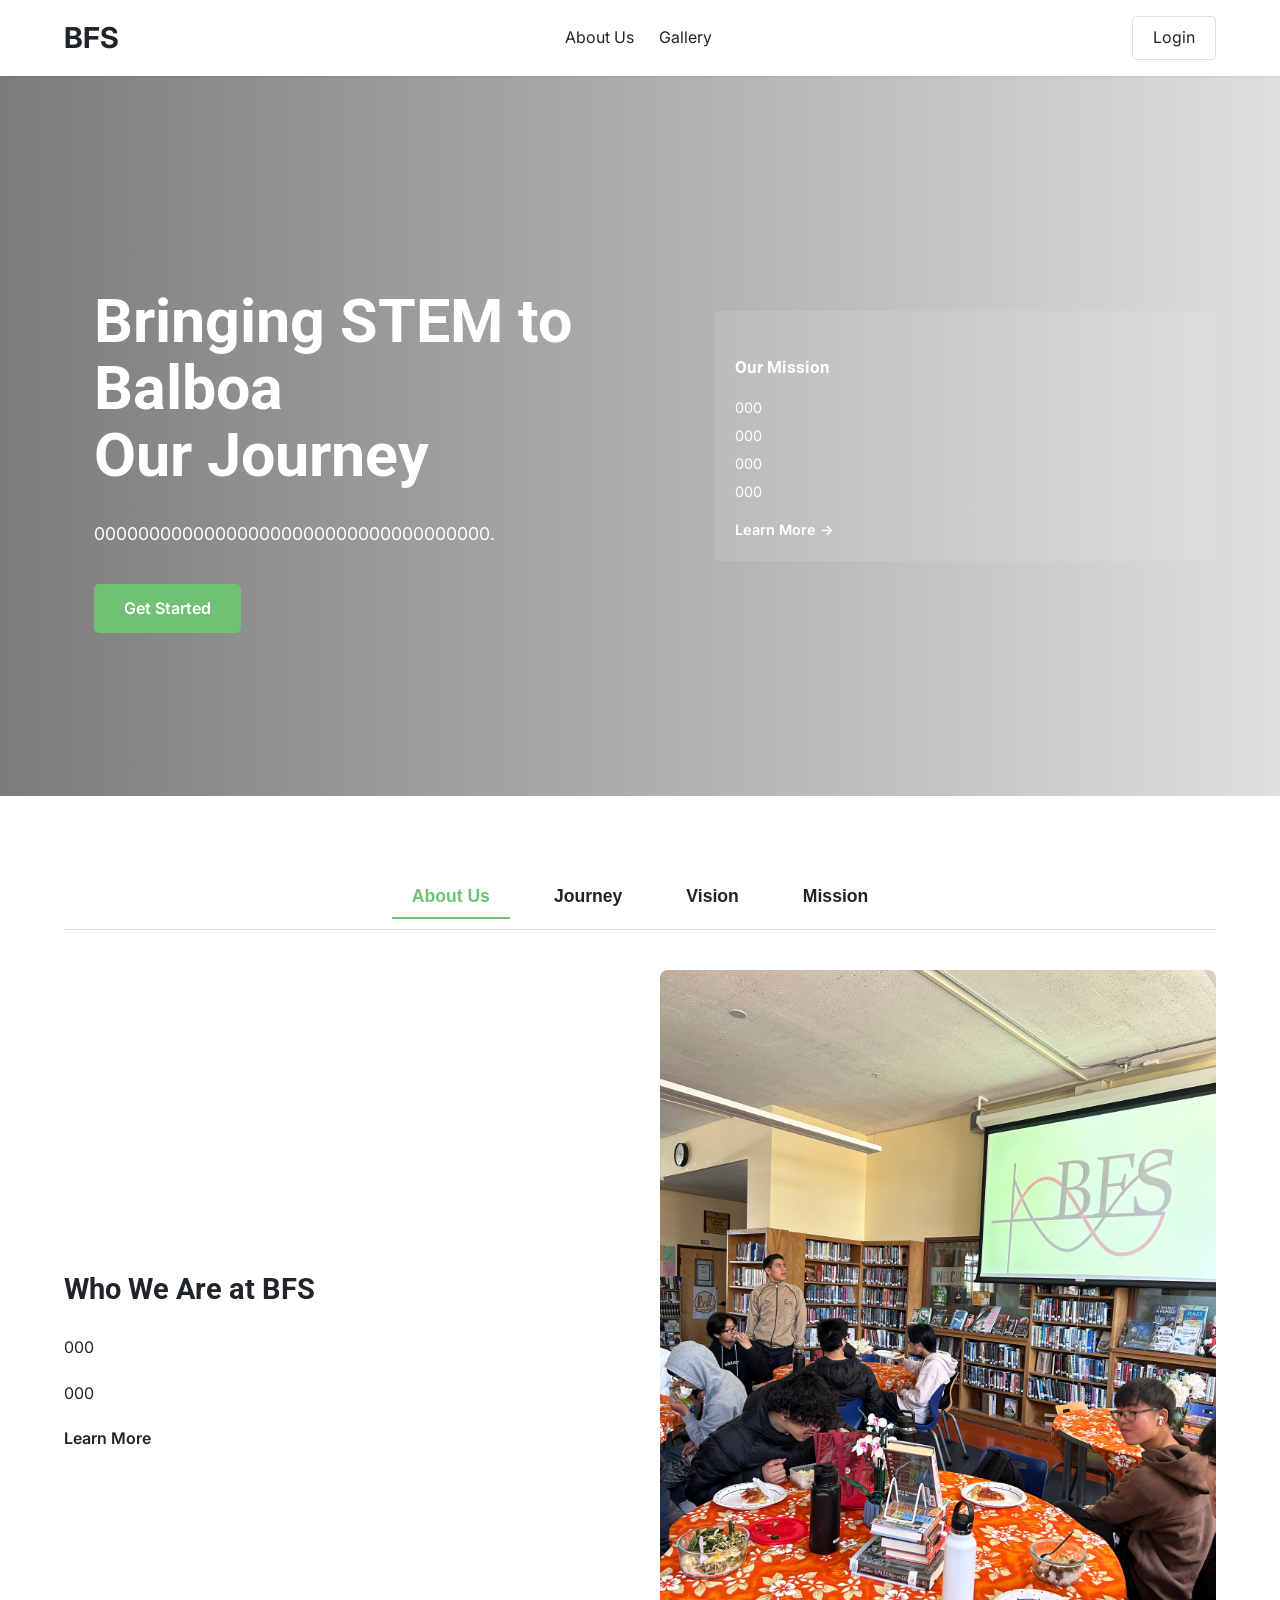
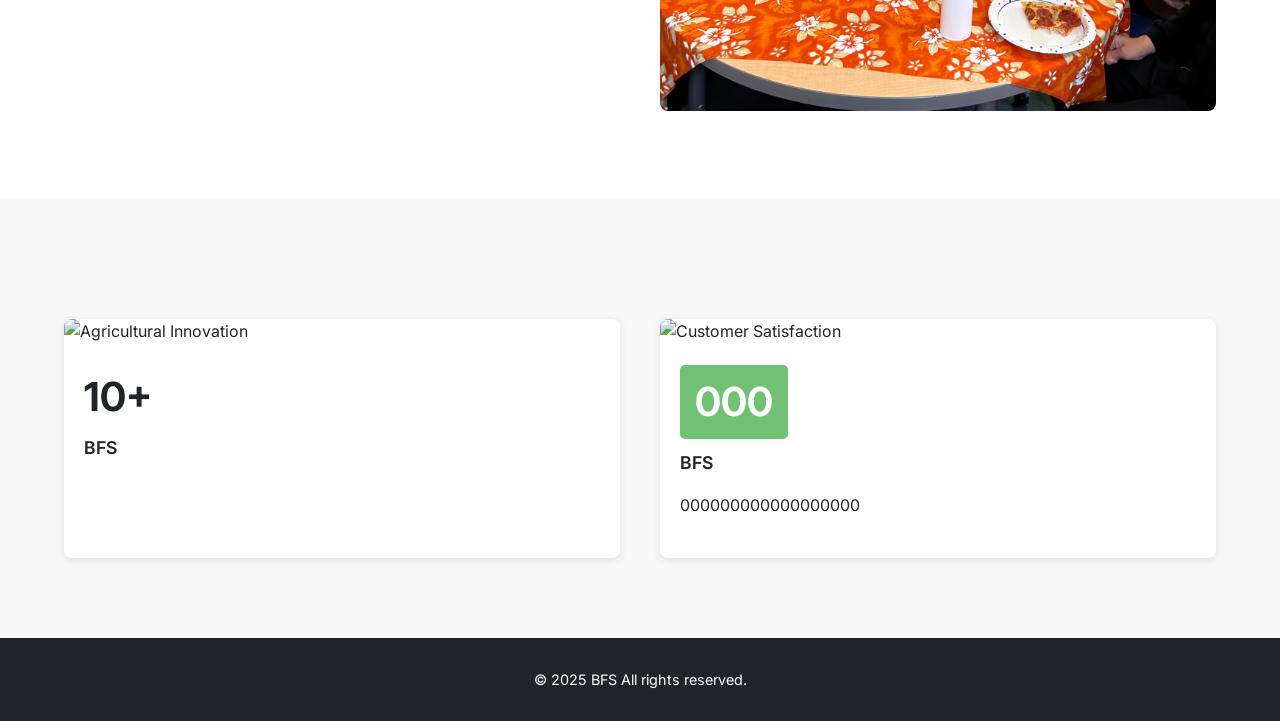
==== commit 78496889: "Update index.html" ====
--- a/index.html
+++ b/index.html
@@ -58,7 +58,7 @@
                          <a href="#" class="text-link">Learn More</a>
                      </div>
                      <div class="about-image">
-                         <img src="assets/images/farmer-about.jpg" alt="Farmer inspecting crops">
+                         <img src="assets/images/IMG_1626_(1).jpg" alt="Farmer inspecting crops">
                      </div>
                 </div>
             </div>
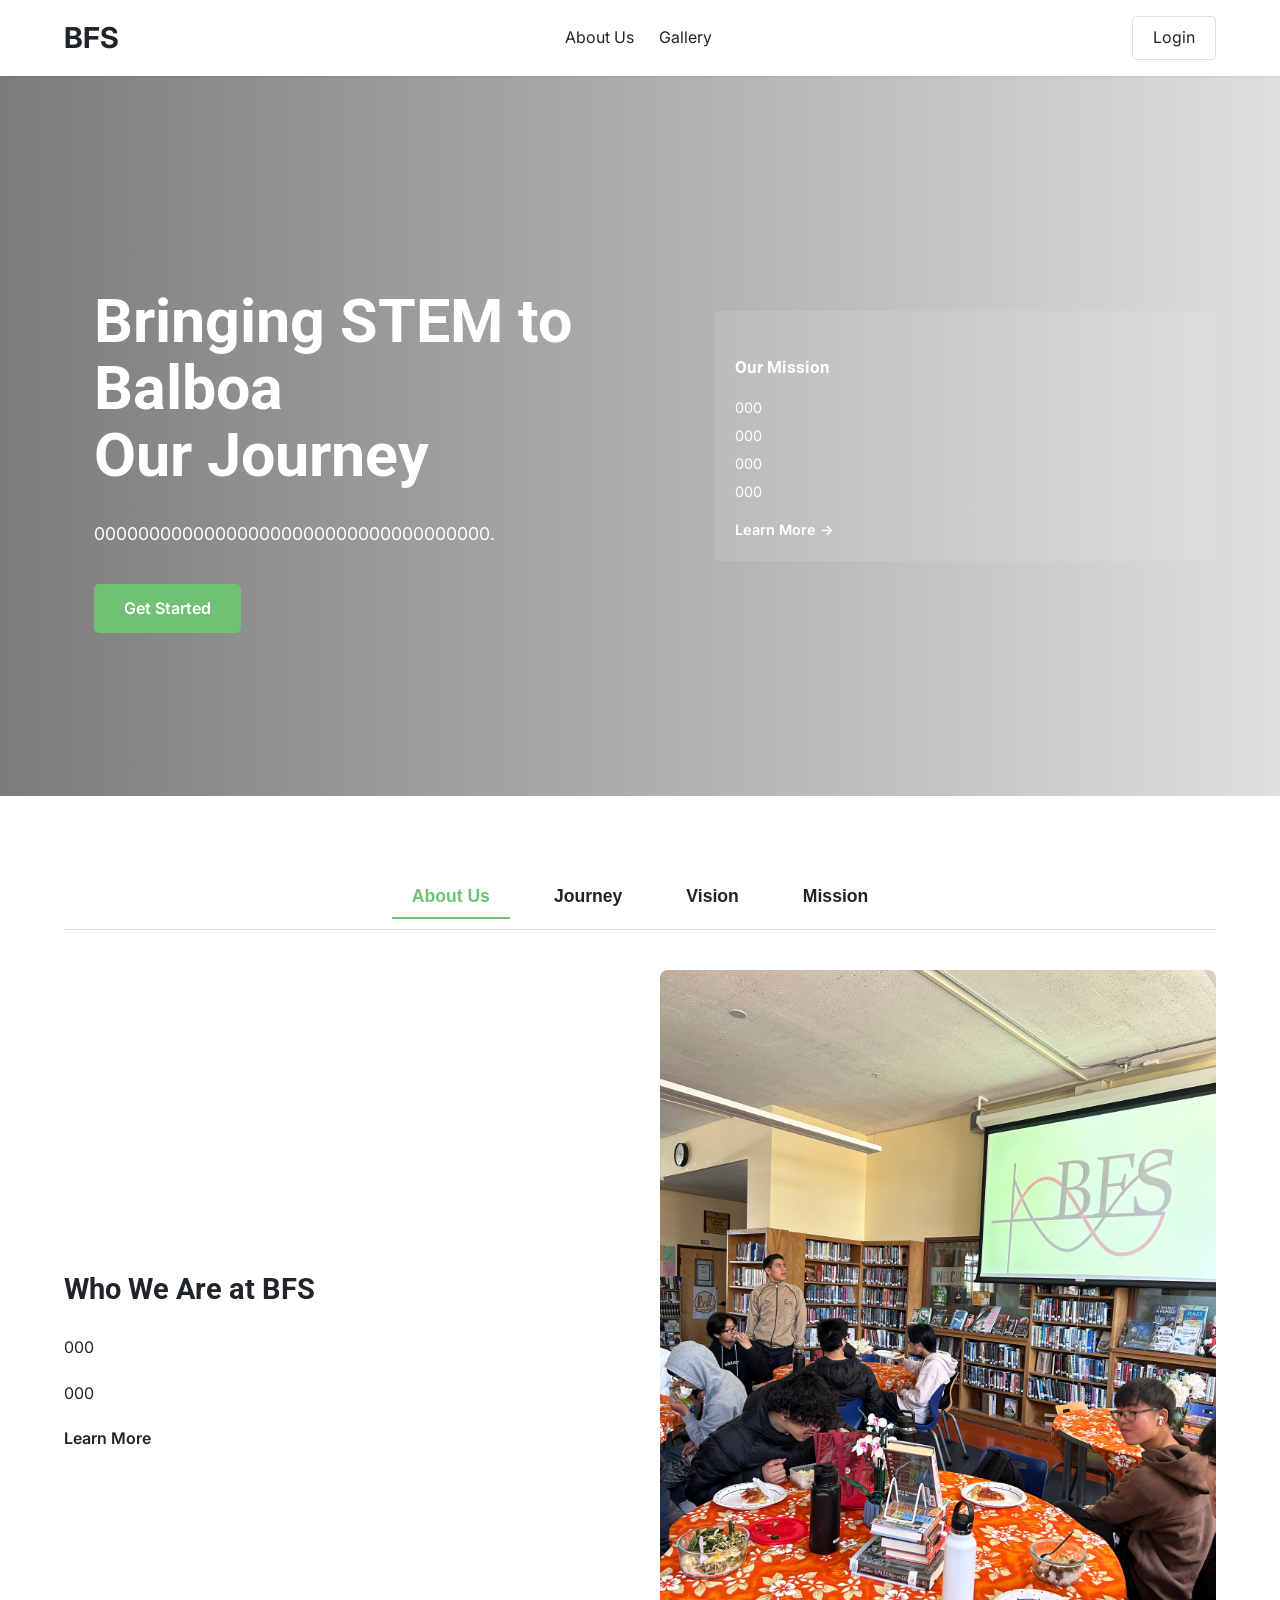
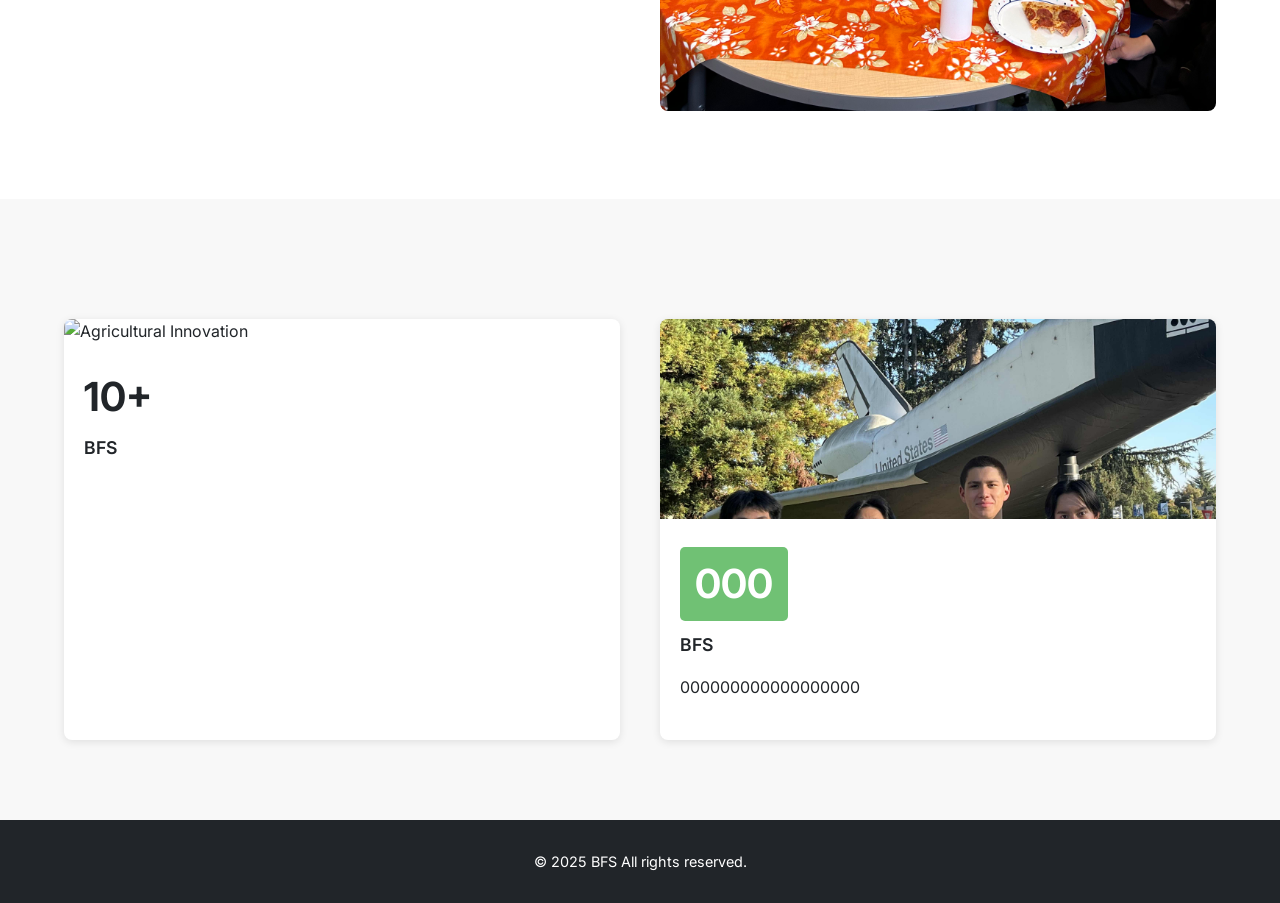
==== commit 8bf4a2c4: "Update index.html" ====
--- a/index.html
+++ b/index.html
@@ -90,7 +90,7 @@
                     </div>
                 </div>
                  <div class="stat-item">
-                     <img src="assets/images/satisfaction.jpg" alt="Customer Satisfaction">
+                     <img src="assets/images/IMG_0329.jpg" alt="Customer Satisfaction">
                     <div class="stat-text">
                         <div class="stat-number stat-highlight">000</div>
                         <div class="stat-description">BFS</div>
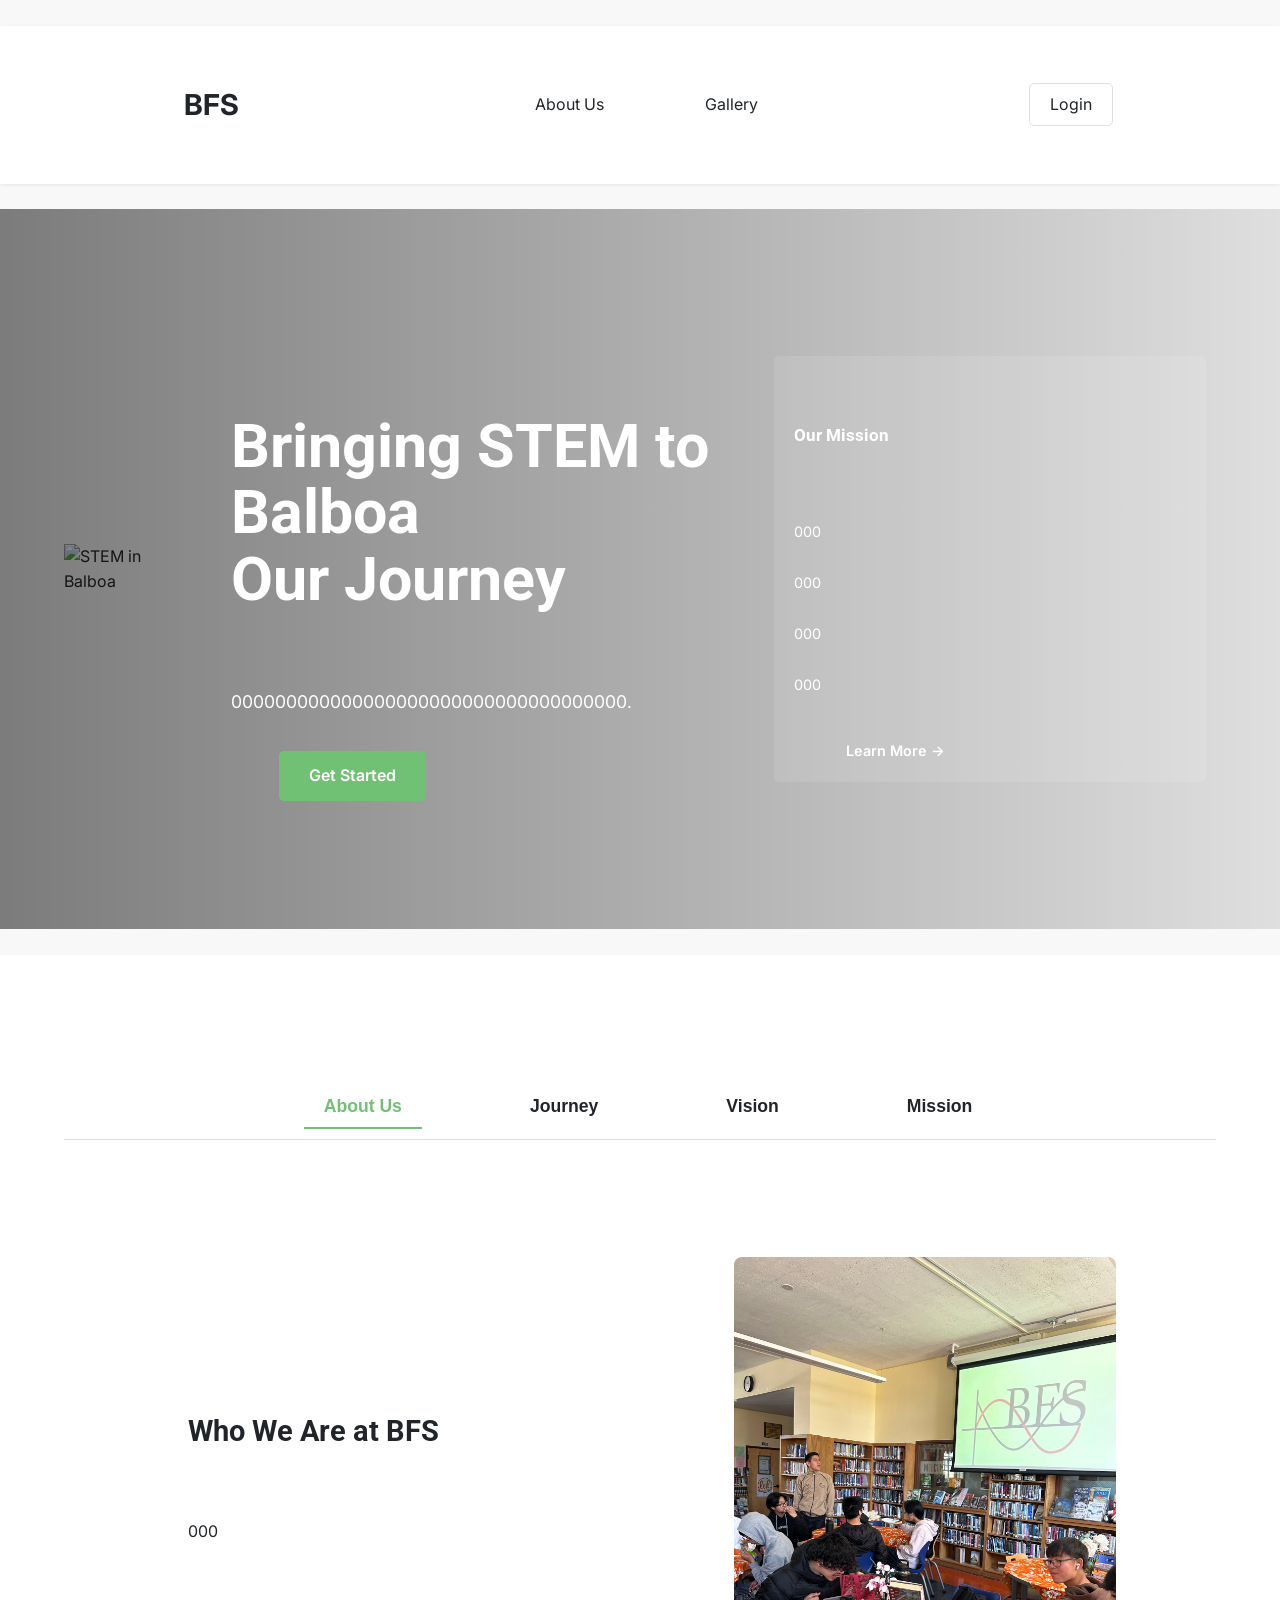
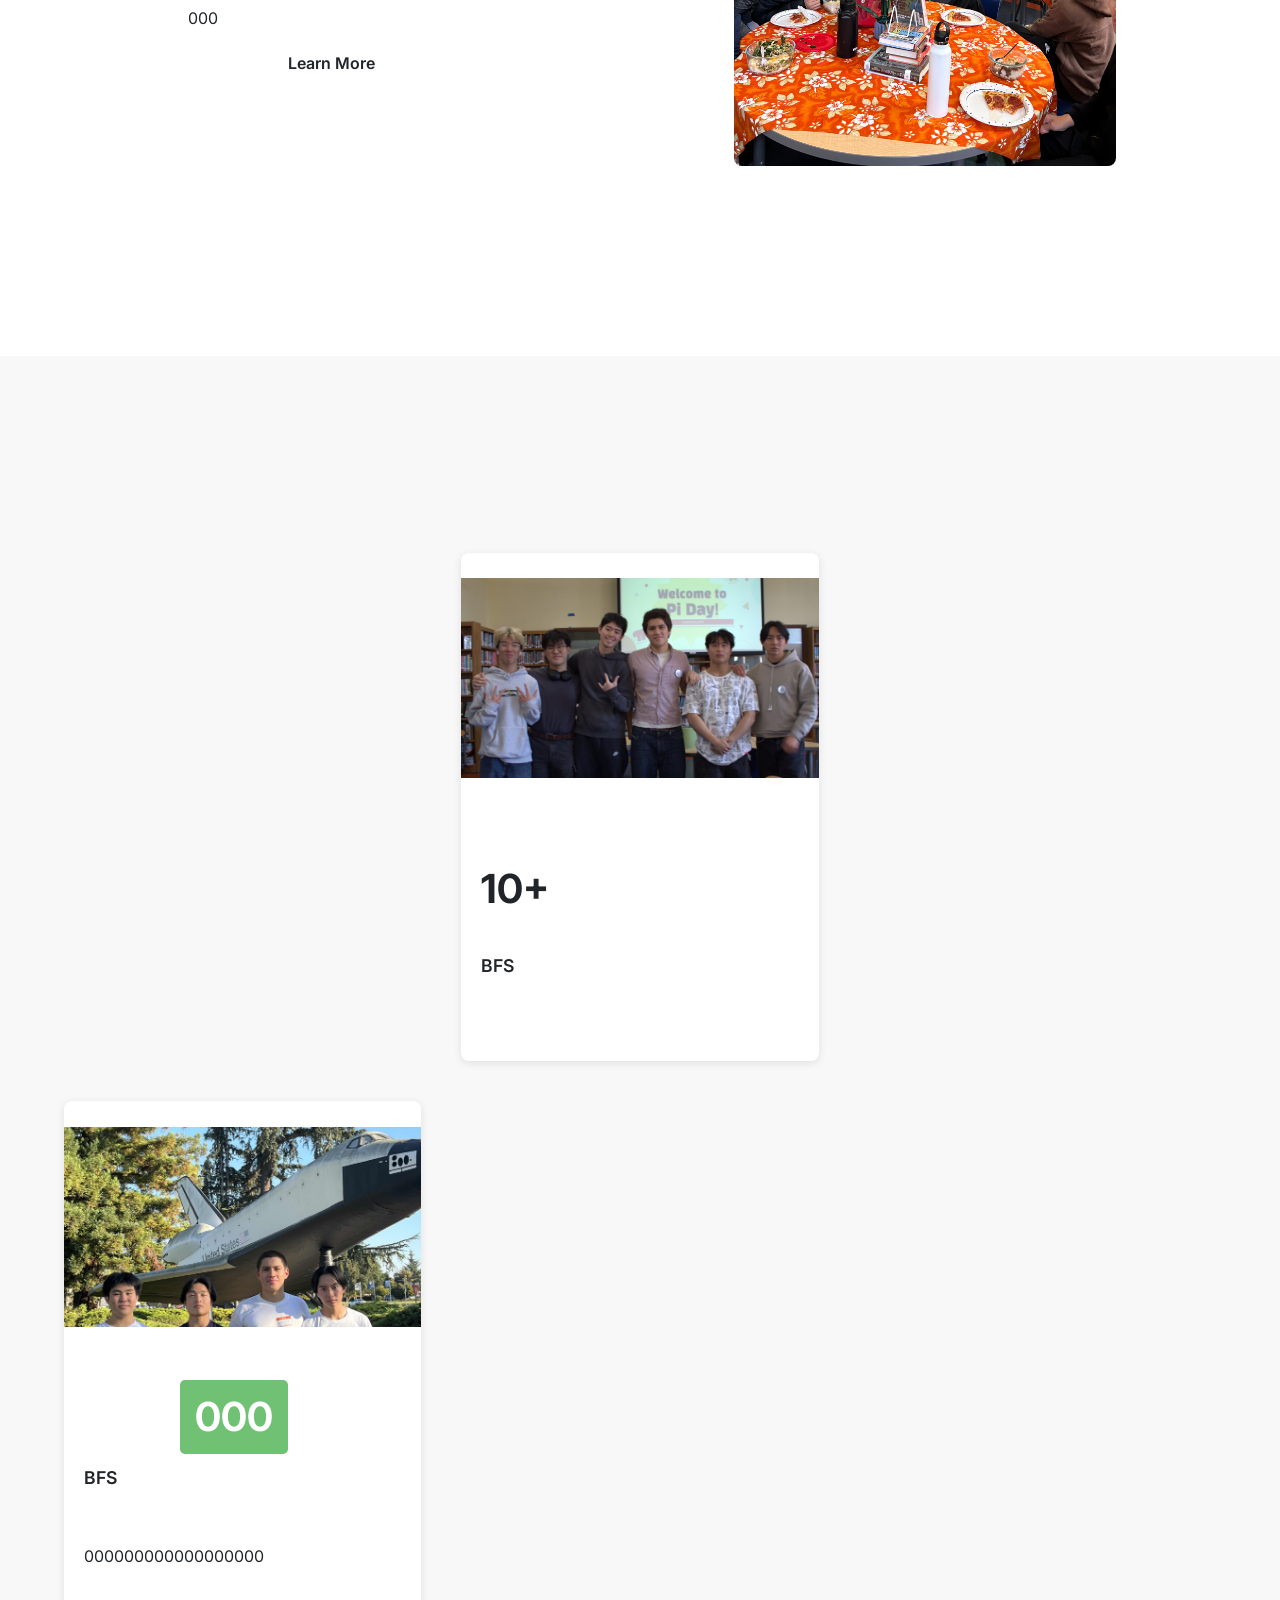
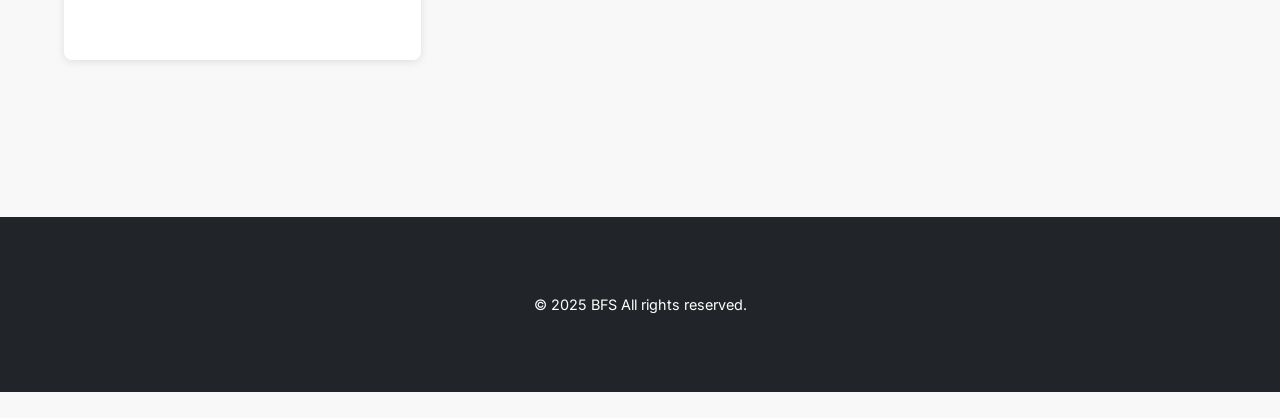
==== commit 981ea5fe: "Update index.html" ====
--- a/index.html
+++ b/index.html
@@ -1,130 +1,130 @@
 <!DOCTYPE html>
 <html lang="en">
 <head>
-    <meta charset="UTF-8">
-    <meta name="viewport" content="width=device-width, initial-scale=1.0">
-    <title>Brain Food Society</title>
-    <link rel="stylesheet" href="css/style.css">
-    <link href="https://fonts.googleapis.com/css2?family=Roboto:wght@400;700&family=Inter:wght@400;600;700&display=swap" rel="stylesheet">
-    </head>
+    <meta charset="UTF-8">
+    <meta name="viewport" content="width=device-width, initial-scale=1.0">
+    <title>Brain Food Society</title>
+    <link rel="stylesheet" href="css/style.css">
+    <link href="https://fonts.googleapis.com/css2?family=Roboto:wght@400;700&family=Inter:wght@400;600;700&display=swap" rel="stylesheet">
+    </head>
 <body>
 
-    <header>
-        <div class="container">
-            <div class="logo">BFS</div>
-            <nav>
-                <ul>
-                    <li><a href="#about">About Us</a></li>
-                    <li><a href="#gallery">Gallery</a></li>
-                    </ul>
-            </nav>
-            <a href="#" class="btn-login">Login</a>
-        </div>
-    </header>
+    <header>
+        <div class="container">
+            <div class="logo">BFS</div>
+            <nav>
+                <ul>
+                    <li><a href="#about">About Us</a></li>
+                    <li><a href="#gallery">Gallery</a></li>
+                    </ul>
+            </nav>
+            <a href="#" class="btn-login">Login</a>
+        </div>
+    </header>
 
-    <section class="hero-farmora">
-        <div class="hero-content-box">
-            <h1>Bringing STEM to Balboa<br> Our Journey</h1>
-            <p>000000000000000000000000000000000000.</p>
-            <a href="#" class="btn-primary">Get Started</a>
-        </div>
-        <div class="hero-right-info">
-             <h4>Our Mission</h4>
-             <ul>
-                 <li>000</li>
-                 <li>000</li>
-                 <li>000</li>
-                 <li>000</li>
-             </ul>
-             <a href="#">Learn More →</a>
-        </div>
-    </section>
+    <section class="hero-farmora">
+        <img src="placeholder-image.jpg" alt="STEM in Balboa" class="hero-background-image">         <div class="hero-content-box">
+            <h1>Bringing STEM to Balboa<br> Our Journey</h1>
+            <p>000000000000000000000000000000000000.</p>
+            <a href="#" class="btn-primary">Get Started</a>
+        </div>
+        <div class="hero-right-info">
+             <h4>Our Mission</h4>
+             <ul>
+                 <li>000</li>
+                 <li>000</li>
+                 <li>000</li>
+                 <li>000</li>
+             </ul>
+             <a href="#">Learn More →</a>
+        </div>
+    </section>
 
-    <section id="about" class="section-about-farmora">
-        <div class="container">
-            <div class="tab-navigation">
-                <button class="tab-link active" data-tab="about-us">About Us</button>
-                <button class="tab-link" data-tab="journey">Journey</button>
-                <button class="tab-link" data-tab="vision">Vision</button>
-                <button class="tab-link" data-tab="mission">Mission</button>
-            </div>
+    <section id="about" class="section-about-farmora">
+        <div class="container">
+            <div class="tab-navigation">
+                <button class="tab-link active" data-tab="about-us">About Us</button>
+                <button class="tab-link" data-tab="journey">Journey</button>
+                <button class="tab-link" data-tab="vision">Vision</button>
+                <button class="tab-link" data-tab="mission">Mission</button>
+            </div>
 
-            <div id="about-us" class="tab-content active">
-                <div class="about-content-wrapper">
-                     <div class="about-text">
-                         <h3>Who We Are at BFS</h3>
-                         <p>000</p>
-                         <p>000</p>
-                         <a href="#" class="text-link">Learn More</a>
-                     </div>
-                     <div class="about-image">
-                         <img src="assets/images/IMG_1626_(1).jpg" alt="Farmer inspecting crops">
-                     </div>
-                </div>
-            </div>
+            <div id="about-us" class="tab-content active">
+                <div class="about-content-wrapper">
+                     <div class="about-text">
+                         <h3>Who We Are at BFS</h3>
+                         <p>000</p>
+                         <p>000</p>
+                         <a href="#" class="text-link">Learn More</a>
+                     </div>
+                     <div class="about-image">
+                         <img src="assets/images/IMG_1626_(1).jpg" alt="Farmer inspecting crops">
+                     </div>
+                </div>
+            </div>
 
-            <div id="journey" class="tab-content">
-                <h3>Our Journey</h3>
-                <p>000</p>
-             </div>
-             <div id="vision" class="tab-content">
-                <h3>Our Vision</h3>
-                <p>000</p>
-             </div>
-             <div id="mission" class="tab-content">
-                <h3>Our Mission</h3>
-                <p>000</p>
-             </div>
+            <div id="journey" class="tab-content">
+                <h3>Our Journey</h3>
+                <p>000</p>
+             </div>
+             <div id="vision" class="tab-content">
+                <h3>Our Vision</h3>
+                <p>000</p>
+             </div>
+             <div id="mission" class="tab-content">
+                <h3>Our Mission</h3>
+                <p>000</p>
+             </div>
 
-        </div>
-    </section>
+        </div>
+    </section>
 
-    <section class="section-stats-farmora">
-        <div class="container">
-            <div class="stats-grid">
-                <div class="stat-item">
-                     <img src="assets/images/innovation.jpg" alt="Agricultural Innovation">
-                    <div class="stat-text">
-                        <div class="stat-number">10+</div>
-                        <div class="stat-description">BFS</div>
-                    </div>
-                </div>
-                 <div class="stat-item">
-                     <img src="assets/images/IMG_0329.jpg" alt="Customer Satisfaction">
-                    <div class="stat-text">
-                        <div class="stat-number stat-highlight">000</div>
-                        <div class="stat-description">BFS</div>
-                         <p>000000000000000000</p>
-                    </div>
-                </div>
-                </div>
-        </div>
-    </section>
+    <section class="section-stats-farmora">
+        <div class="container">
+            <div class="stats-grid">
+                <div class="stat-item">
+                     <img src="assets/images/innovation.jpg" alt="Agricultural Innovation">
+                    <div class="stat-text">
+                        <div class="stat-number">10+</div>
+                        <div class="stat-description">BFS</div>
+                    </div>
+                </div>
+                 <div class="stat-item">
+                     <img src="assets/images/IMG_0329.jpg" alt="Customer Satisfaction">
+                    <div class="stat-text">
+                        <div class="stat-number stat-highlight">000</div>
+                        <div class="stat-description">BFS</div>
+                         <p>000000000000000000</p>
+                    </div>
+                </div>
+                </div>
+        </div>
+    </section>
 
-    <footer>
-        <div class="container">
-            <p>&copy; 2025 BFS All rights reserved.</p>
-            </div>
-    </footer>
+    <footer>
+        <div class="container">
+            <p>&copy; 2025 BFS All rights reserved.</p>
+            </div>
+    </footer>
 
-    <script>
-        // Simple JavaScript for tab functionality
-        document.addEventListener('DOMContentLoaded', function() {
-            const tabs = document.querySelectorAll('.tab-link');
-            const contents = document.querySelectorAll('.tab-content');
+    <script>
+        // Simple JavaScript for tab functionality
+        document.addEventListener('DOMContentLoaded', function() {
+            const tabs = document.querySelectorAll('.tab-link');
+            const contents = document.querySelectorAll('.tab-content');
 
-            tabs.forEach(button => {
-                button.addEventListener('click', () => {
-                    tabs.forEach(btn => btn.classList.remove('active'));
-                    contents.forEach(content => content.classList.remove('active'));
+            tabs.forEach(button => {
+                button.addEventListener('click', () => {
+                    tabs.forEach(btn => btn.classList.remove('active'));
+                    contents.forEach(content => content.classList.remove('active'));
 
-                    button.classList.add('active');
-                    const targetTab = button.getAttribute('data-tab');
-                    document.getElementById(targetTab).classList.add('active');
-                });
-            });
-        });
-    </script>
+                    button.classList.add('active');
+                    const targetTab = button.getAttribute('data-tab');
+                    document.getElementById(targetTab).classList.add('active');
+                });
+            });
+        });
+    </script>
 
 </body>
 </html>
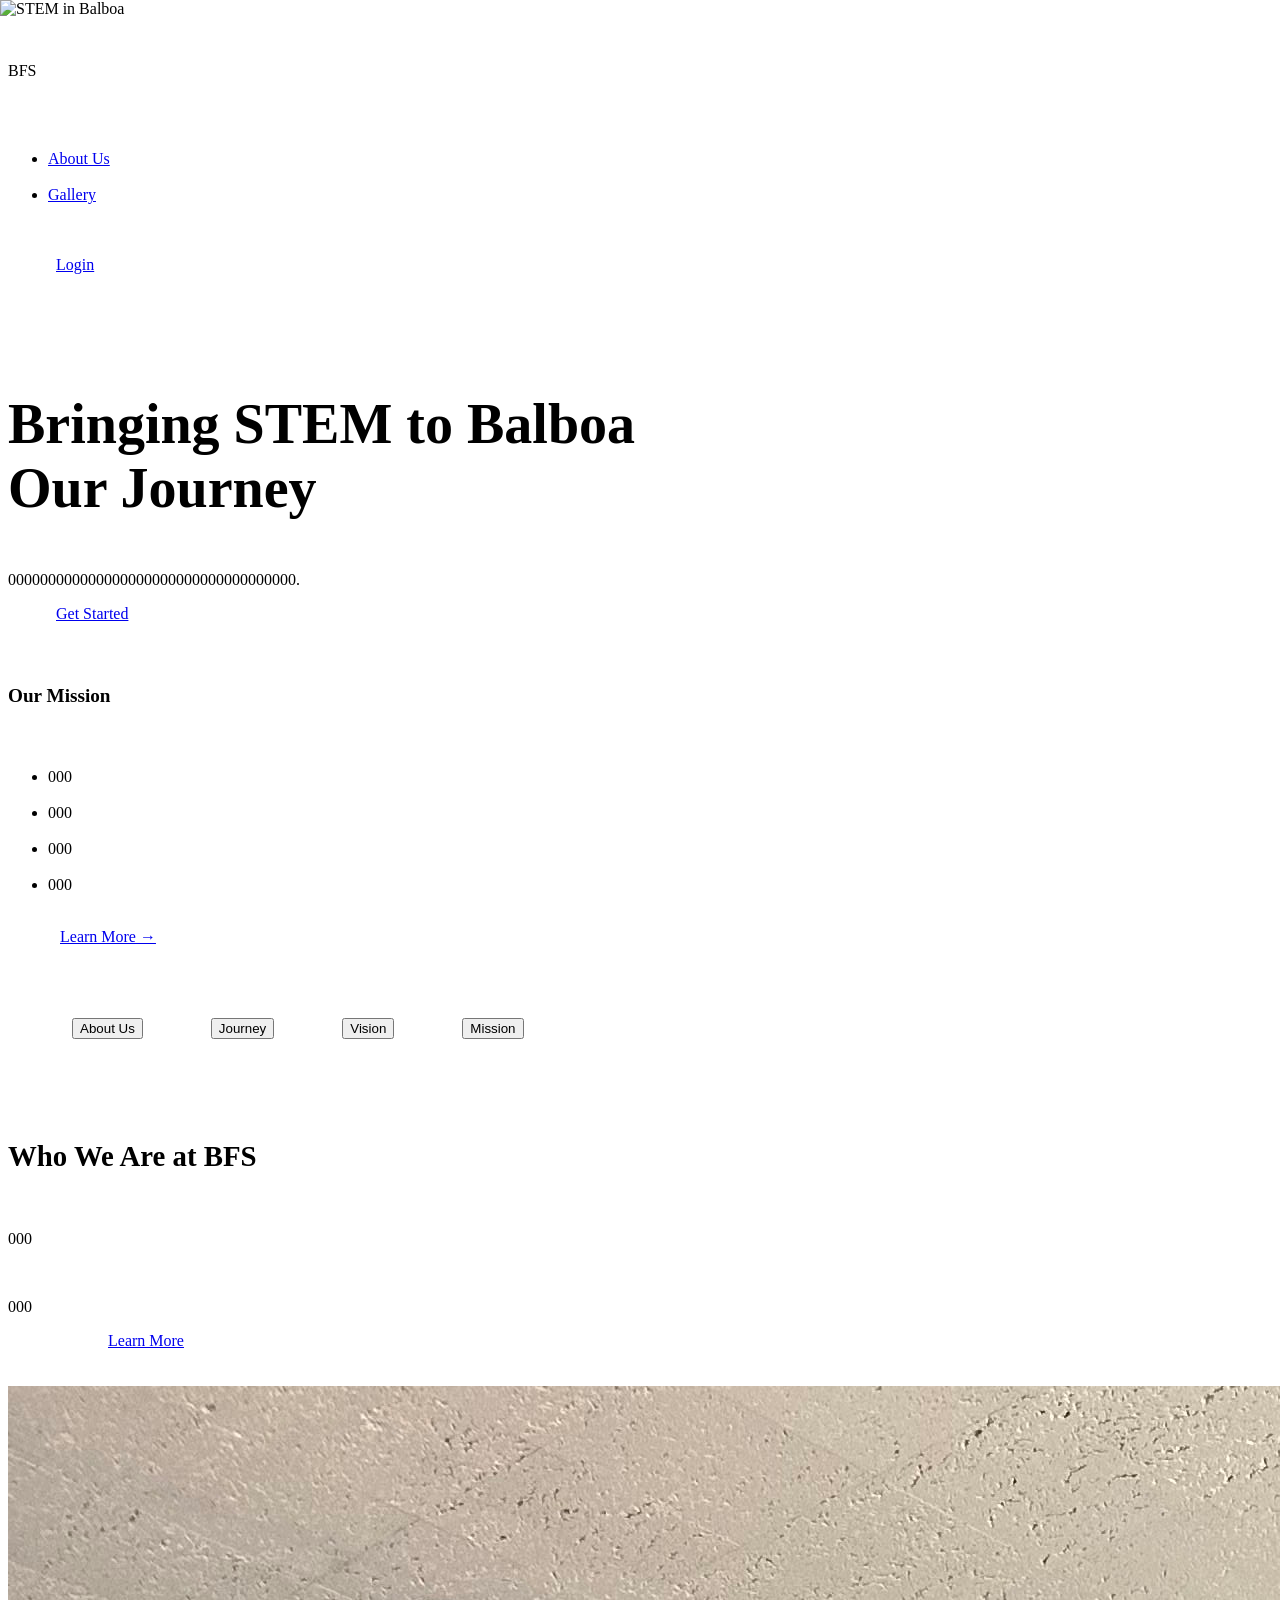
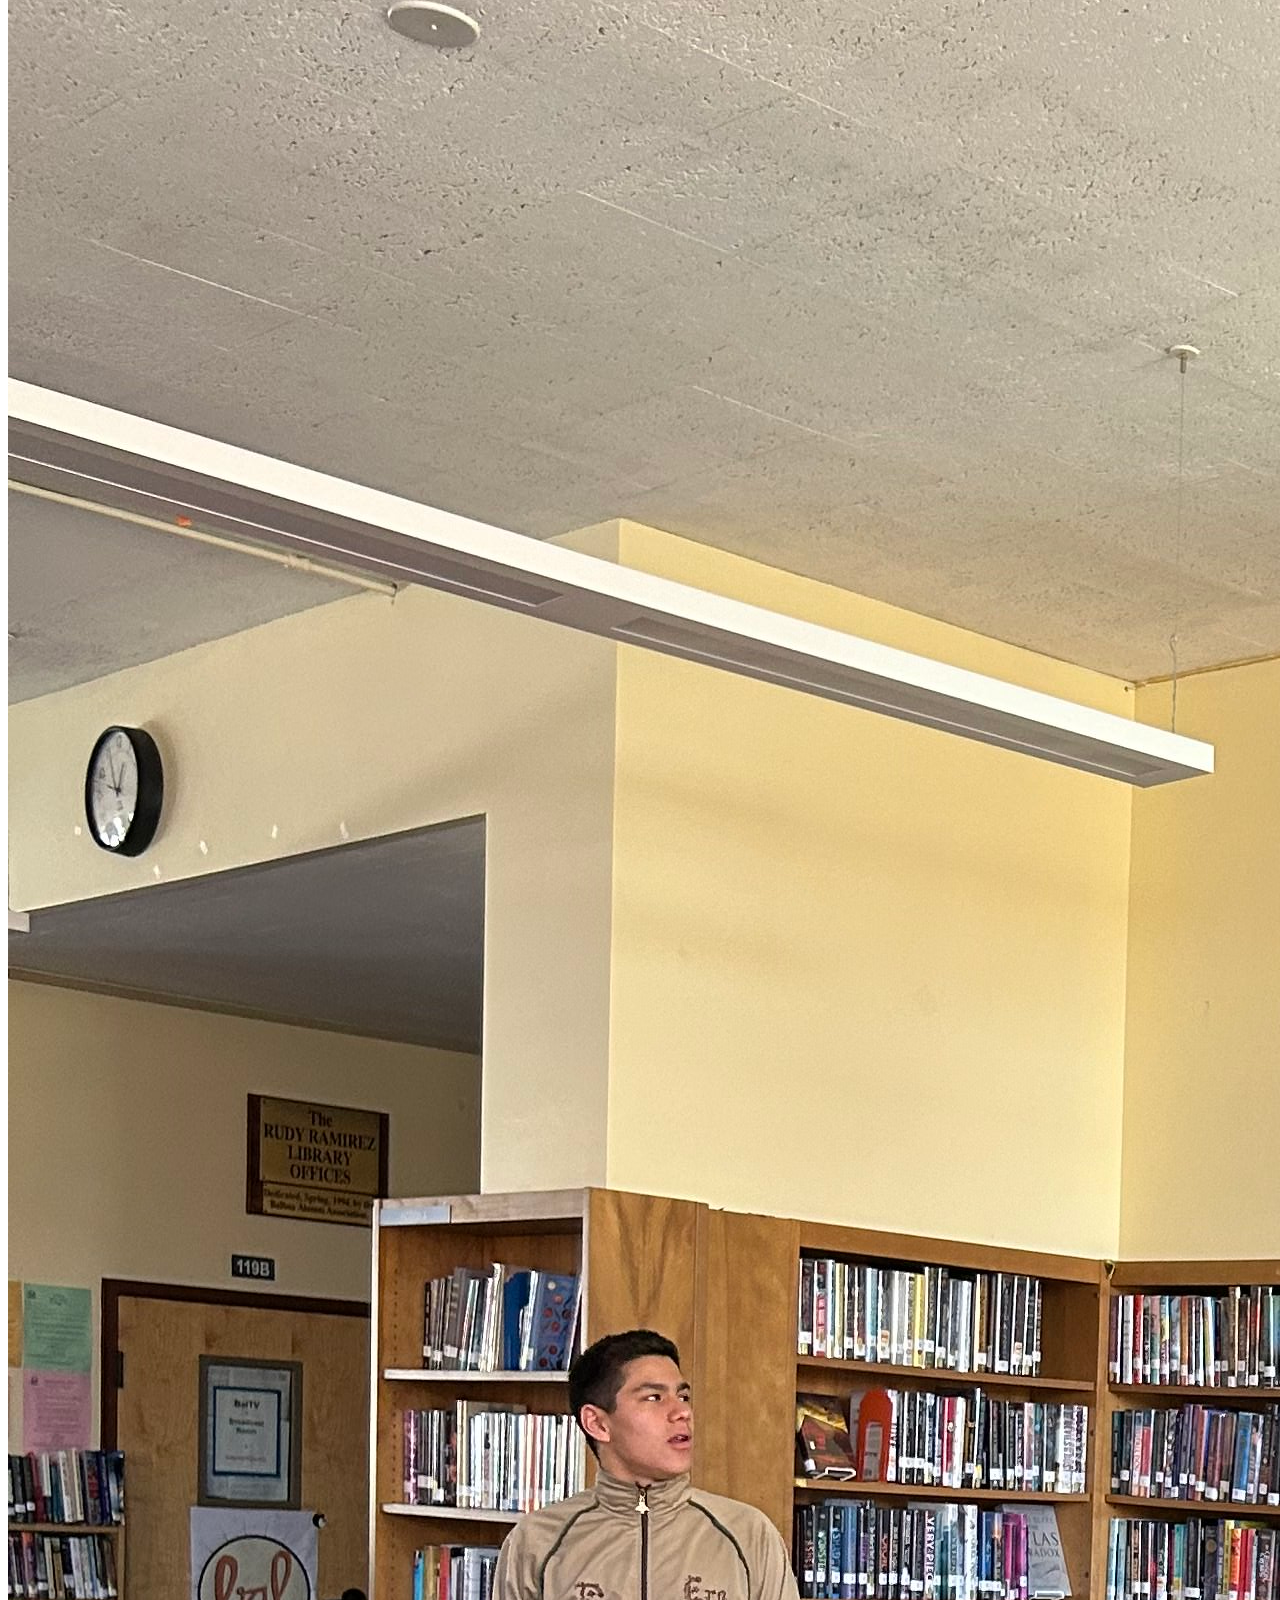
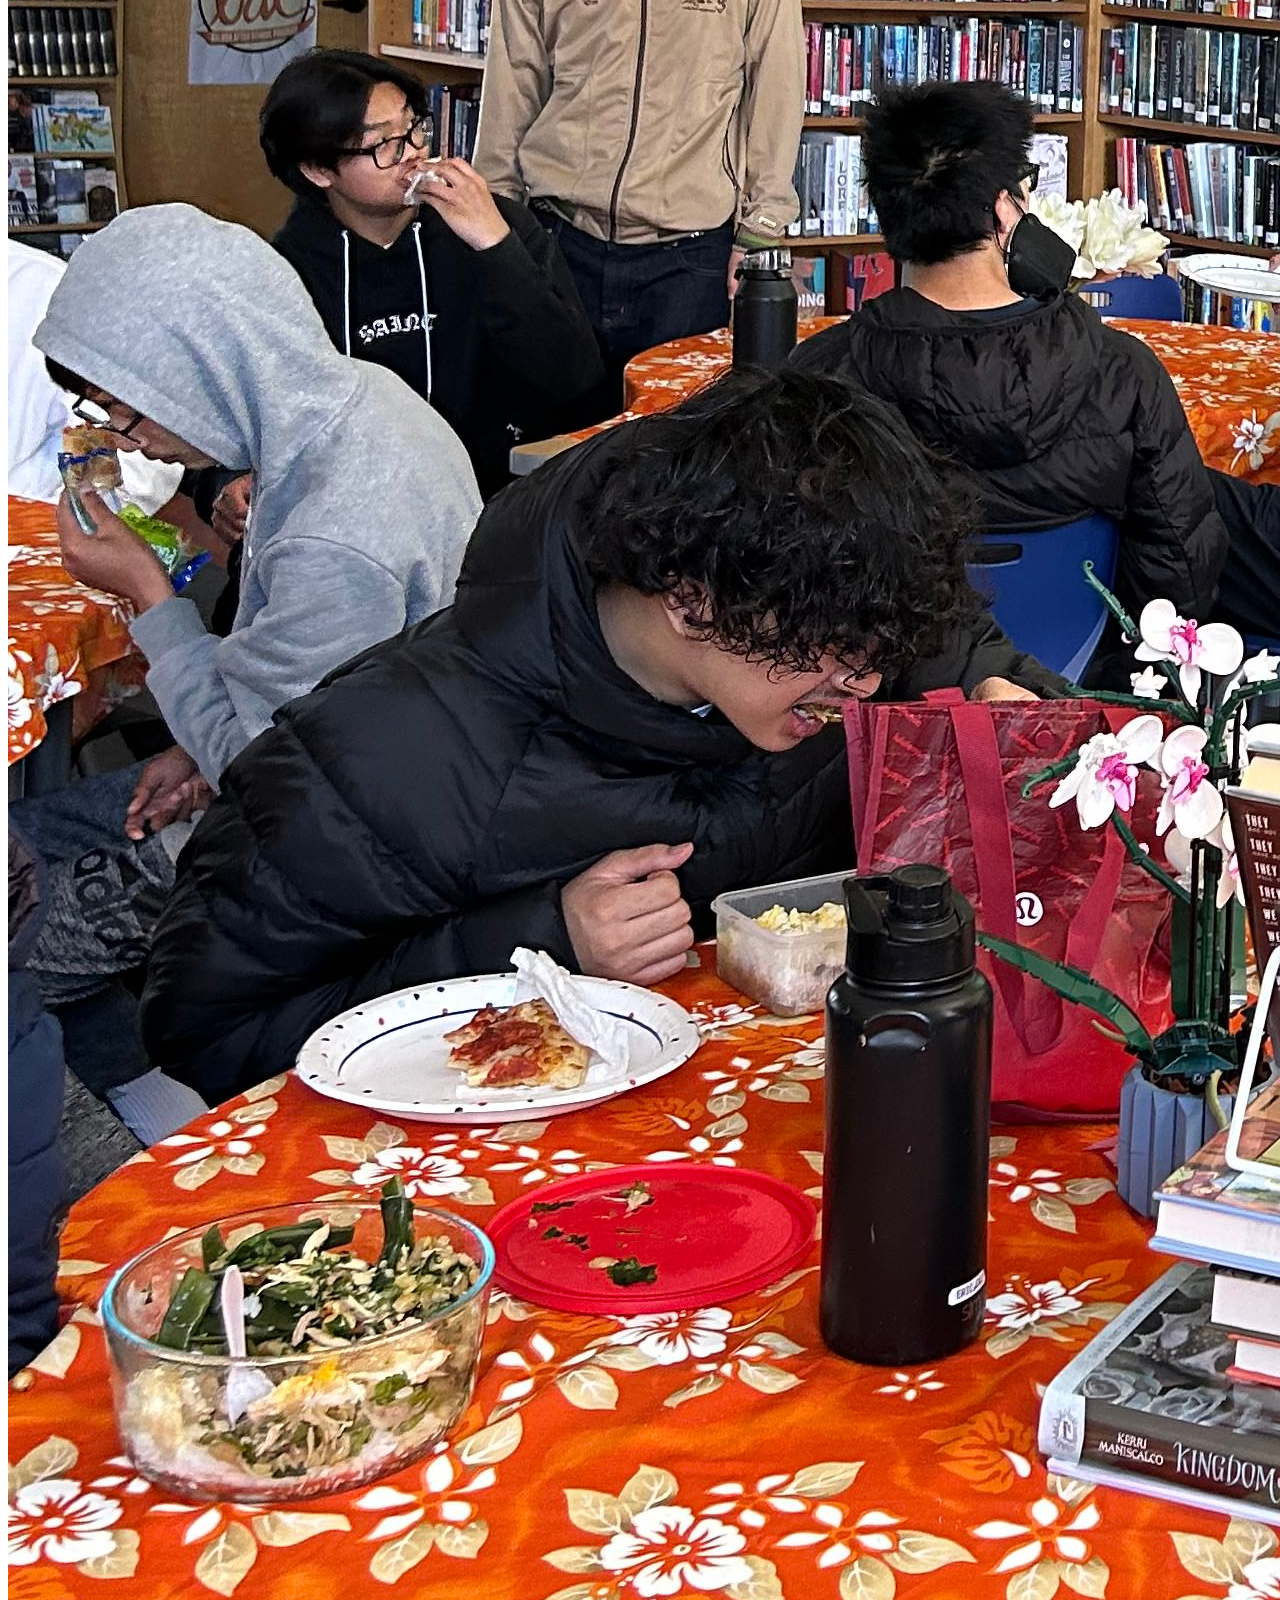
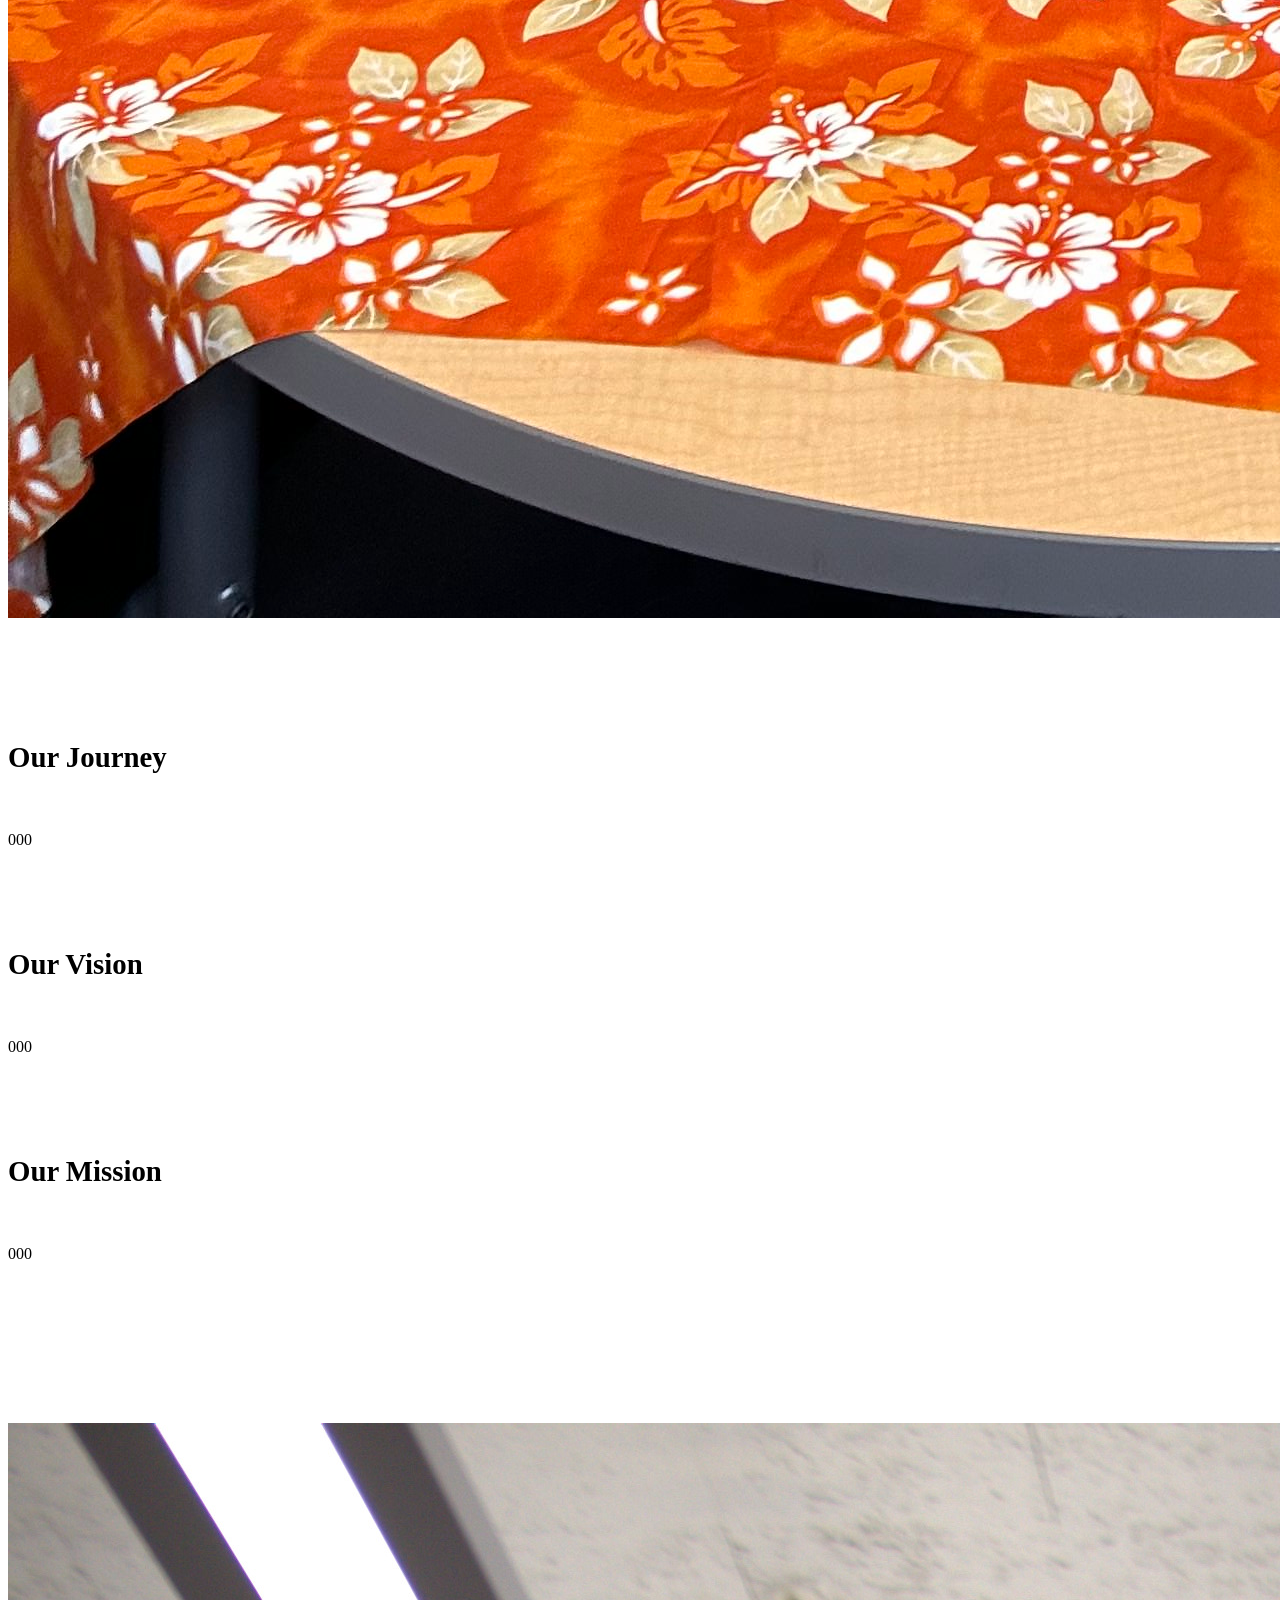
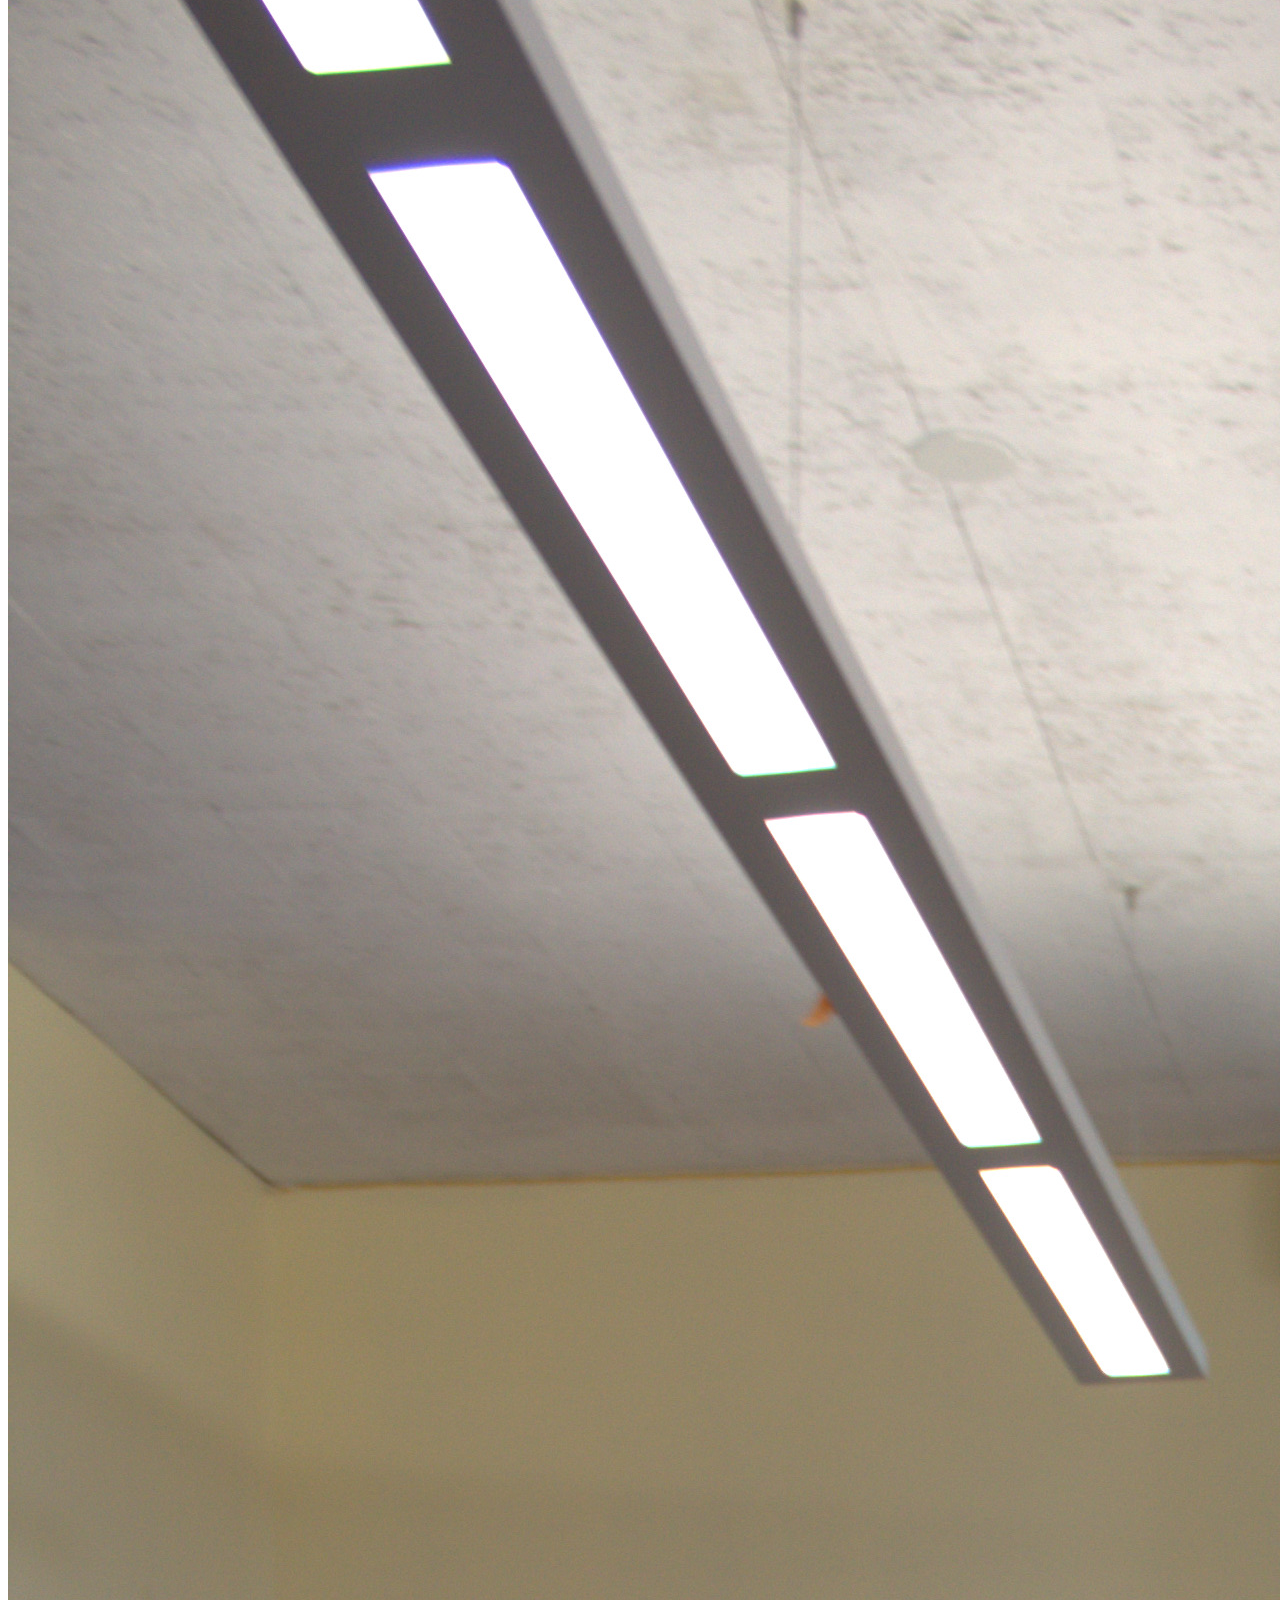
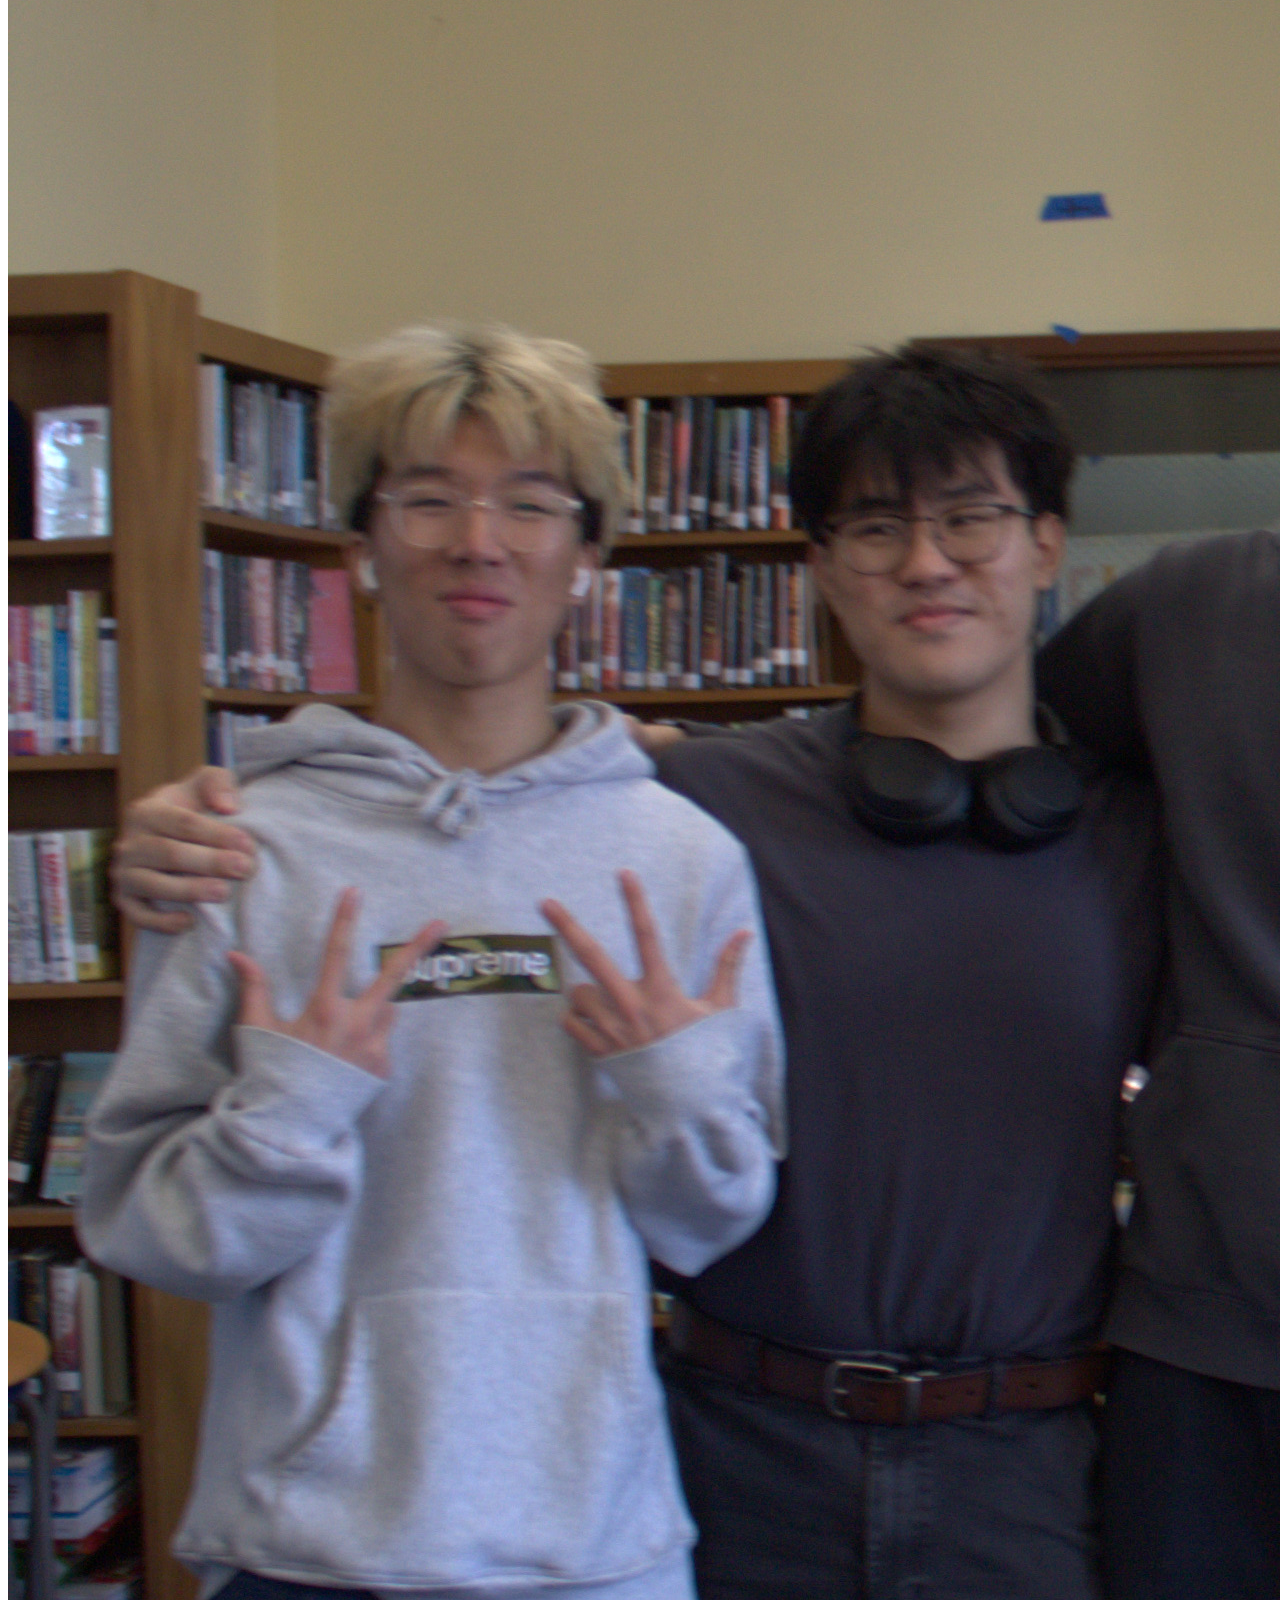
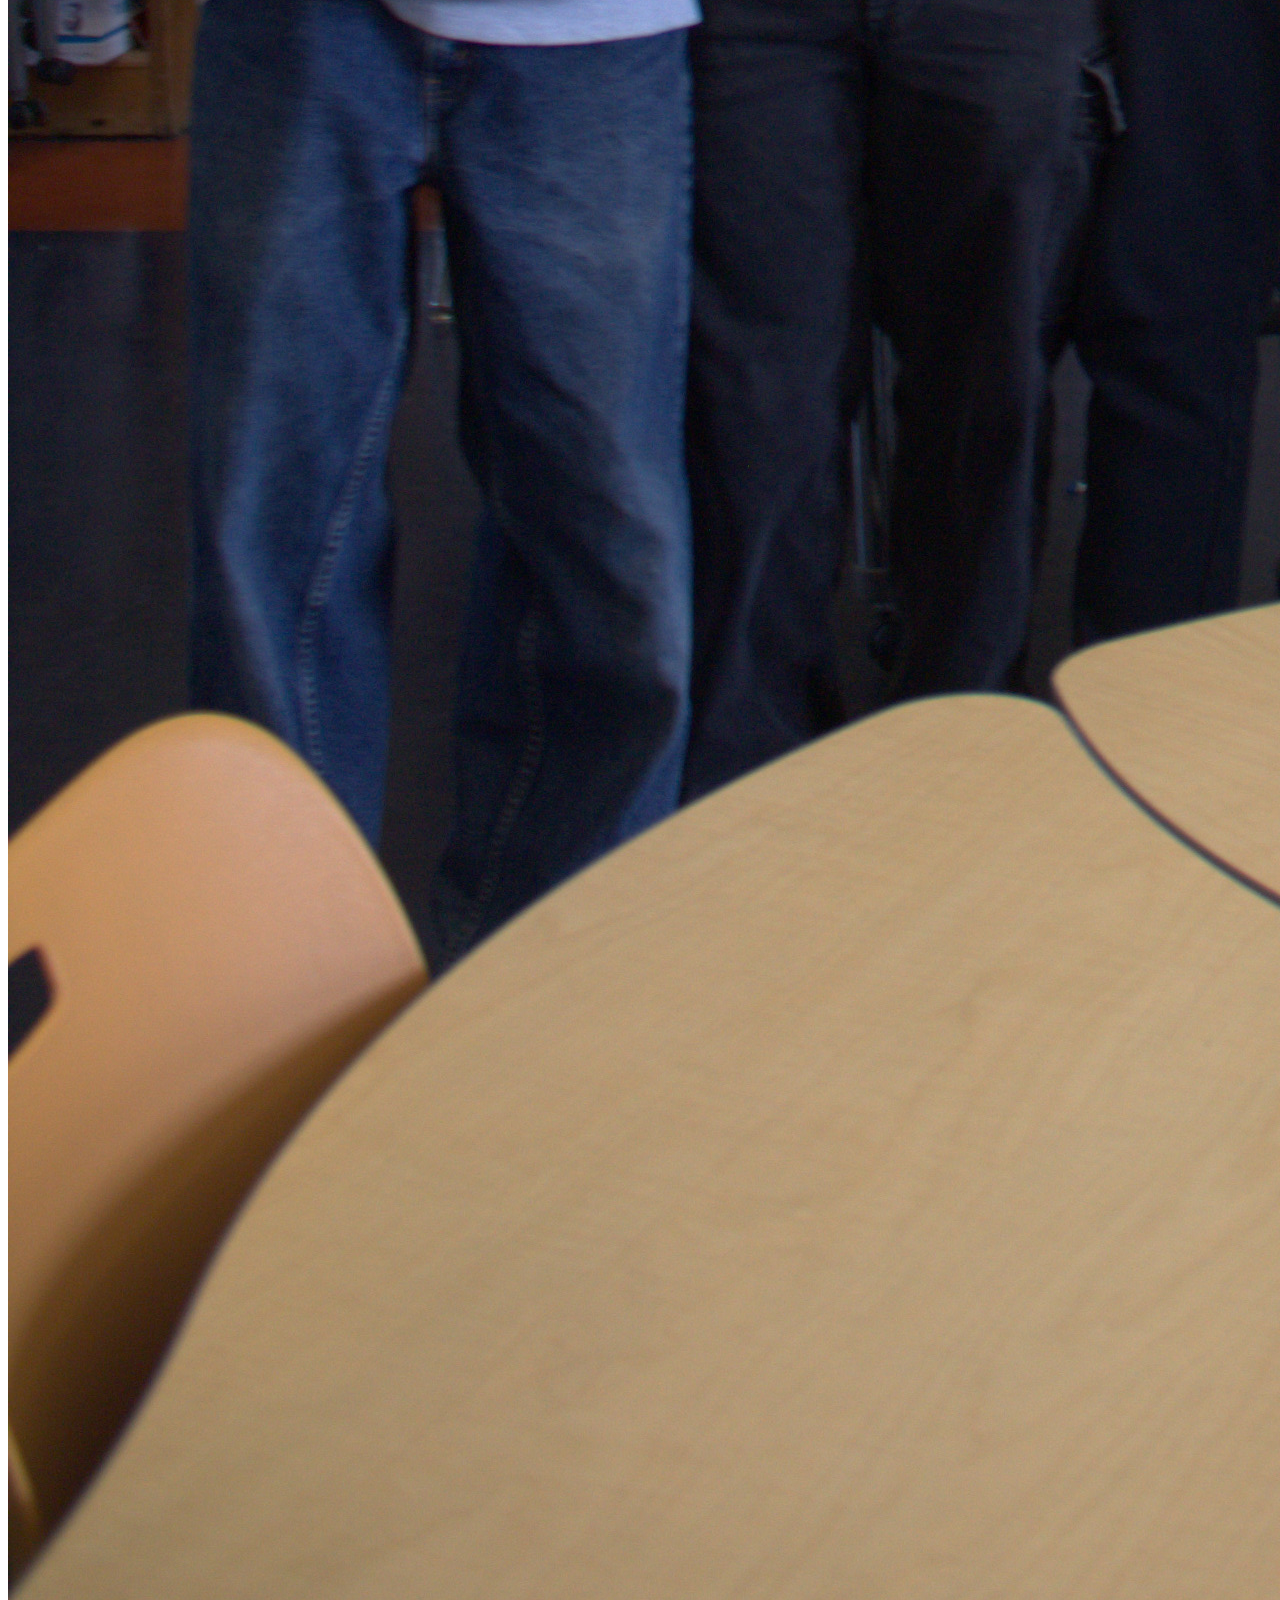
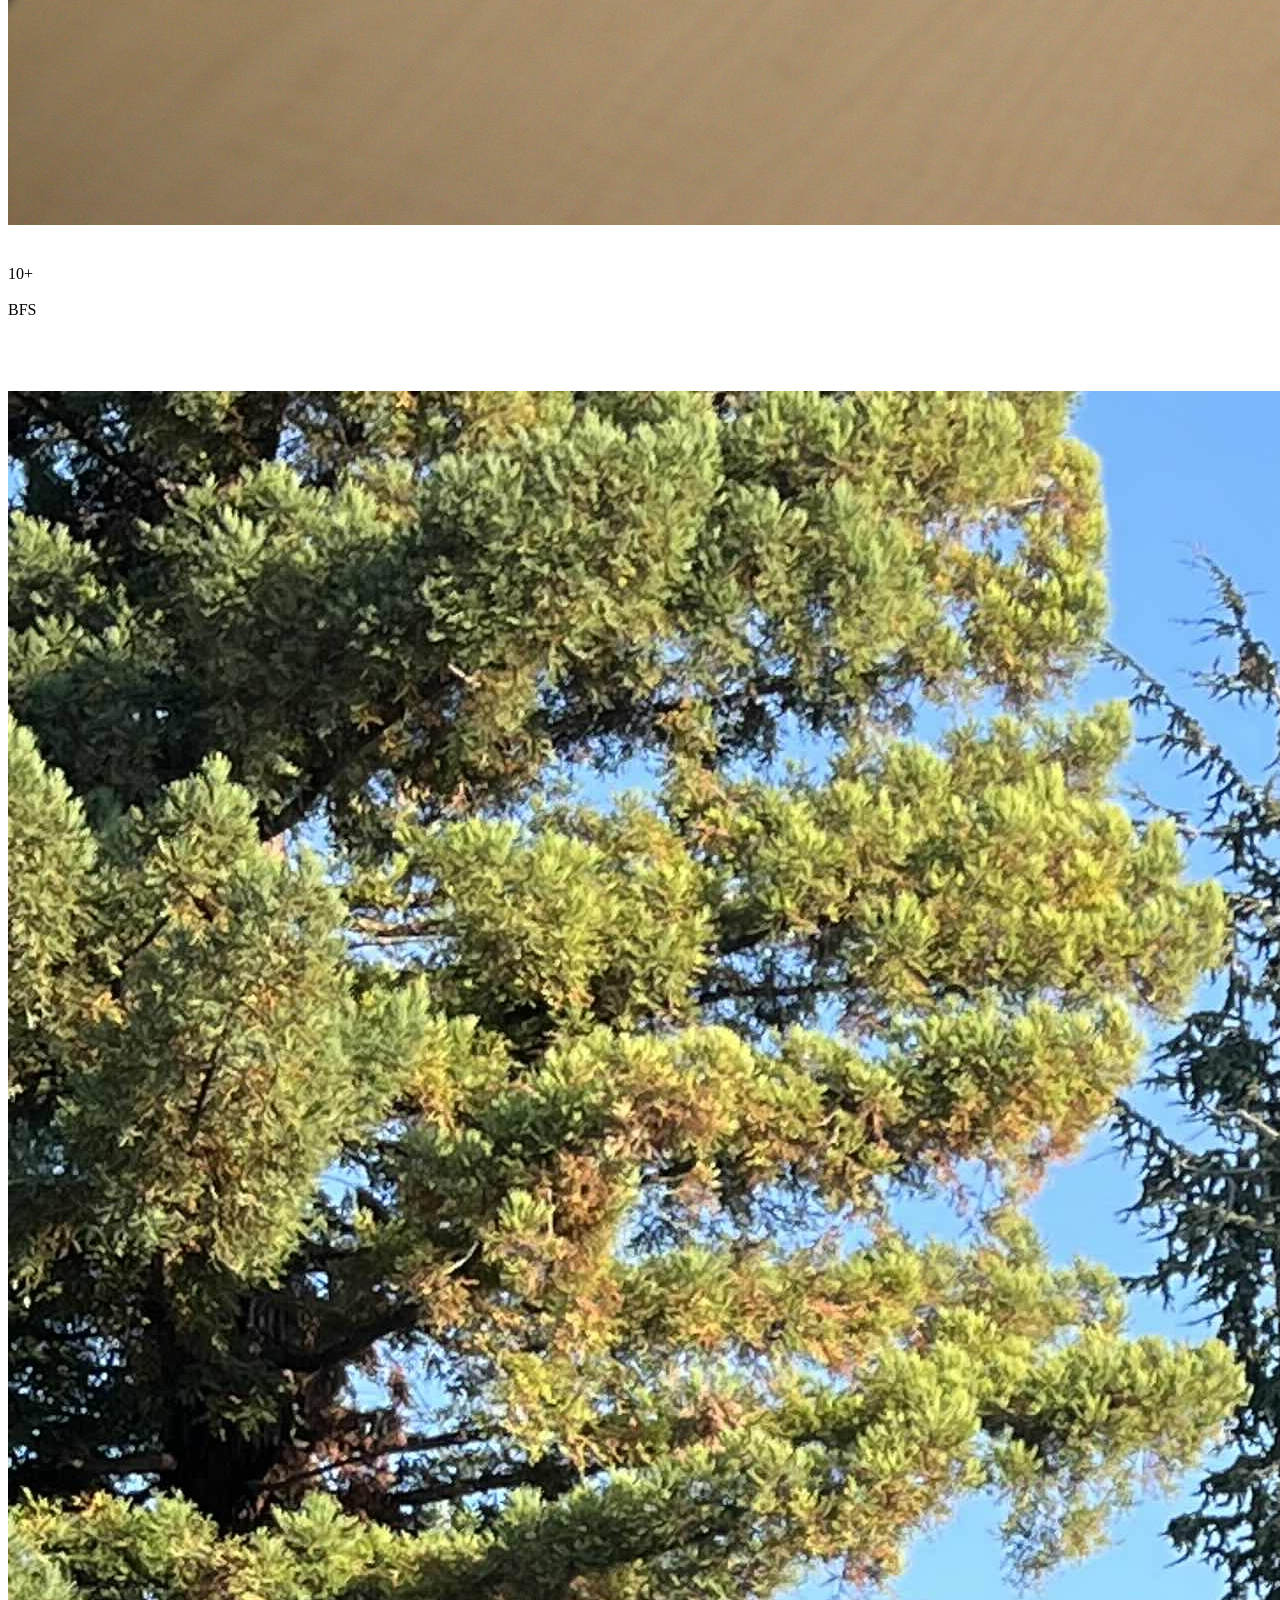
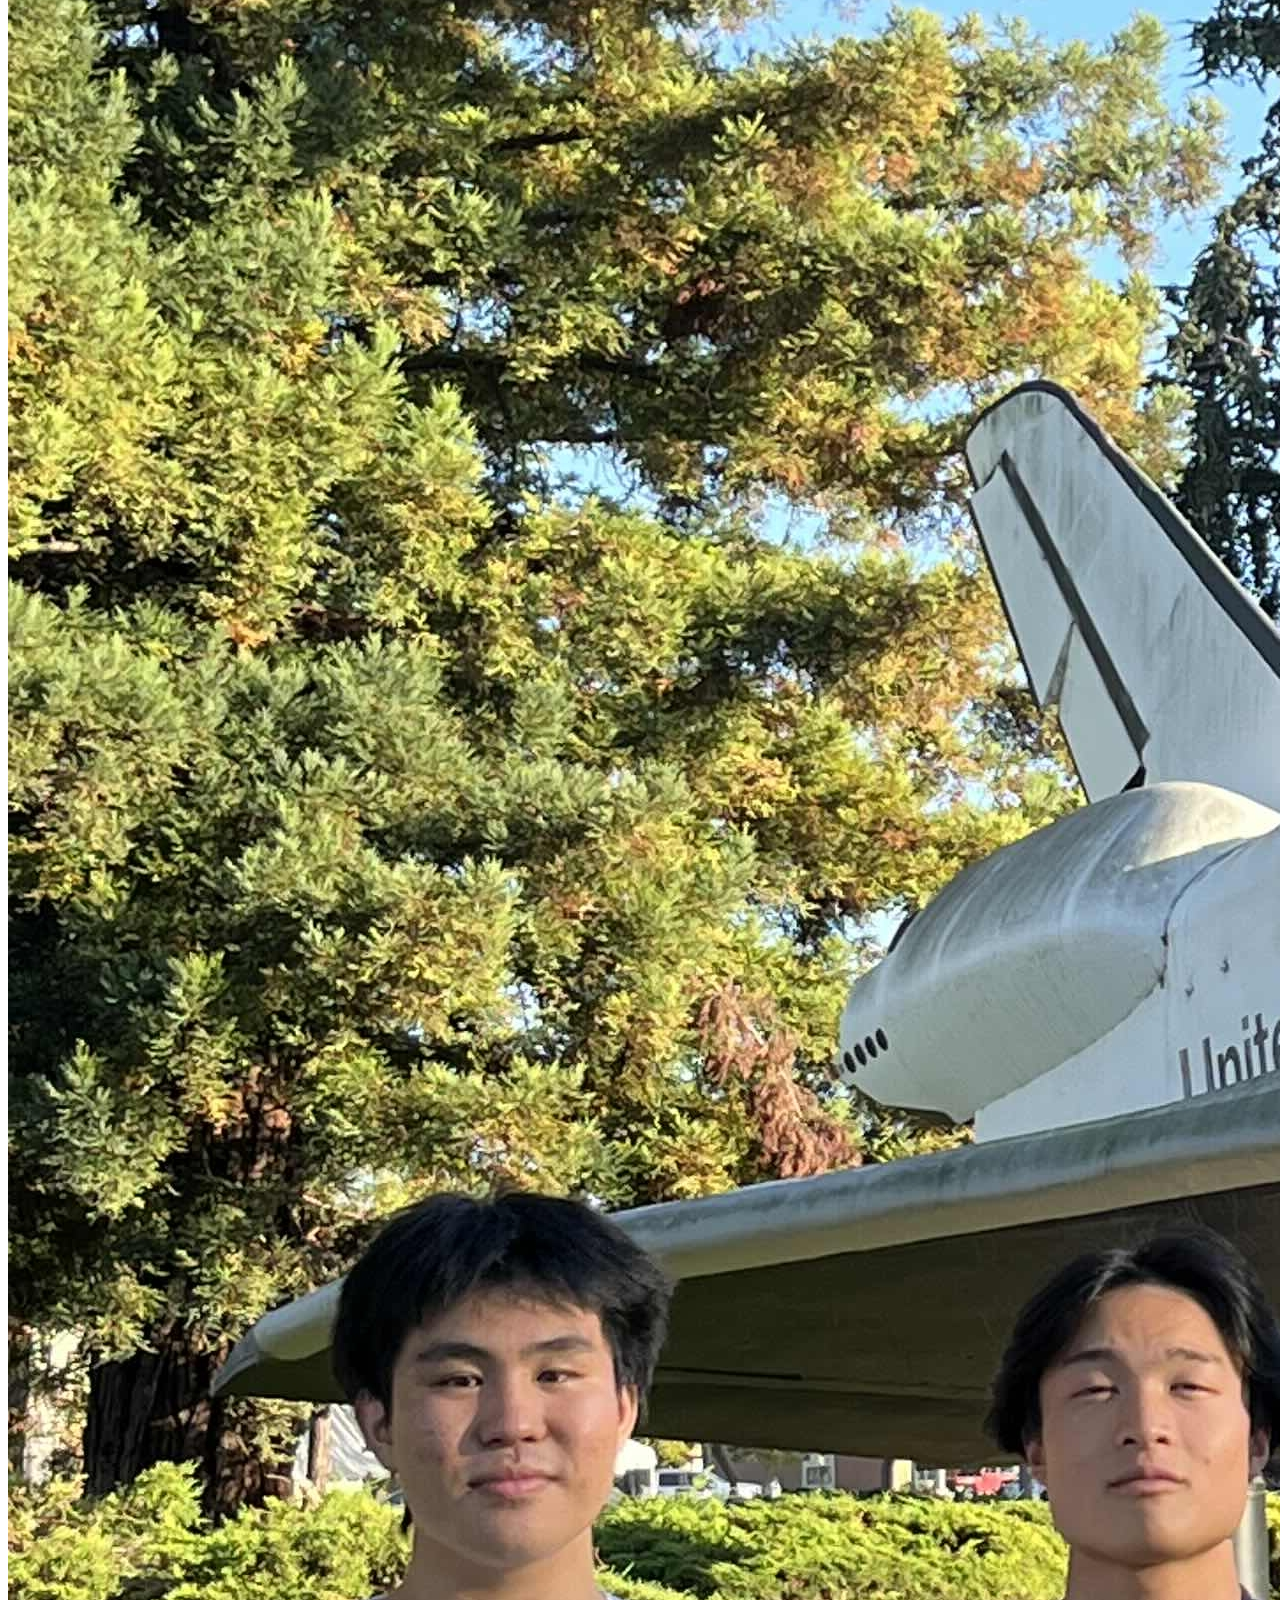
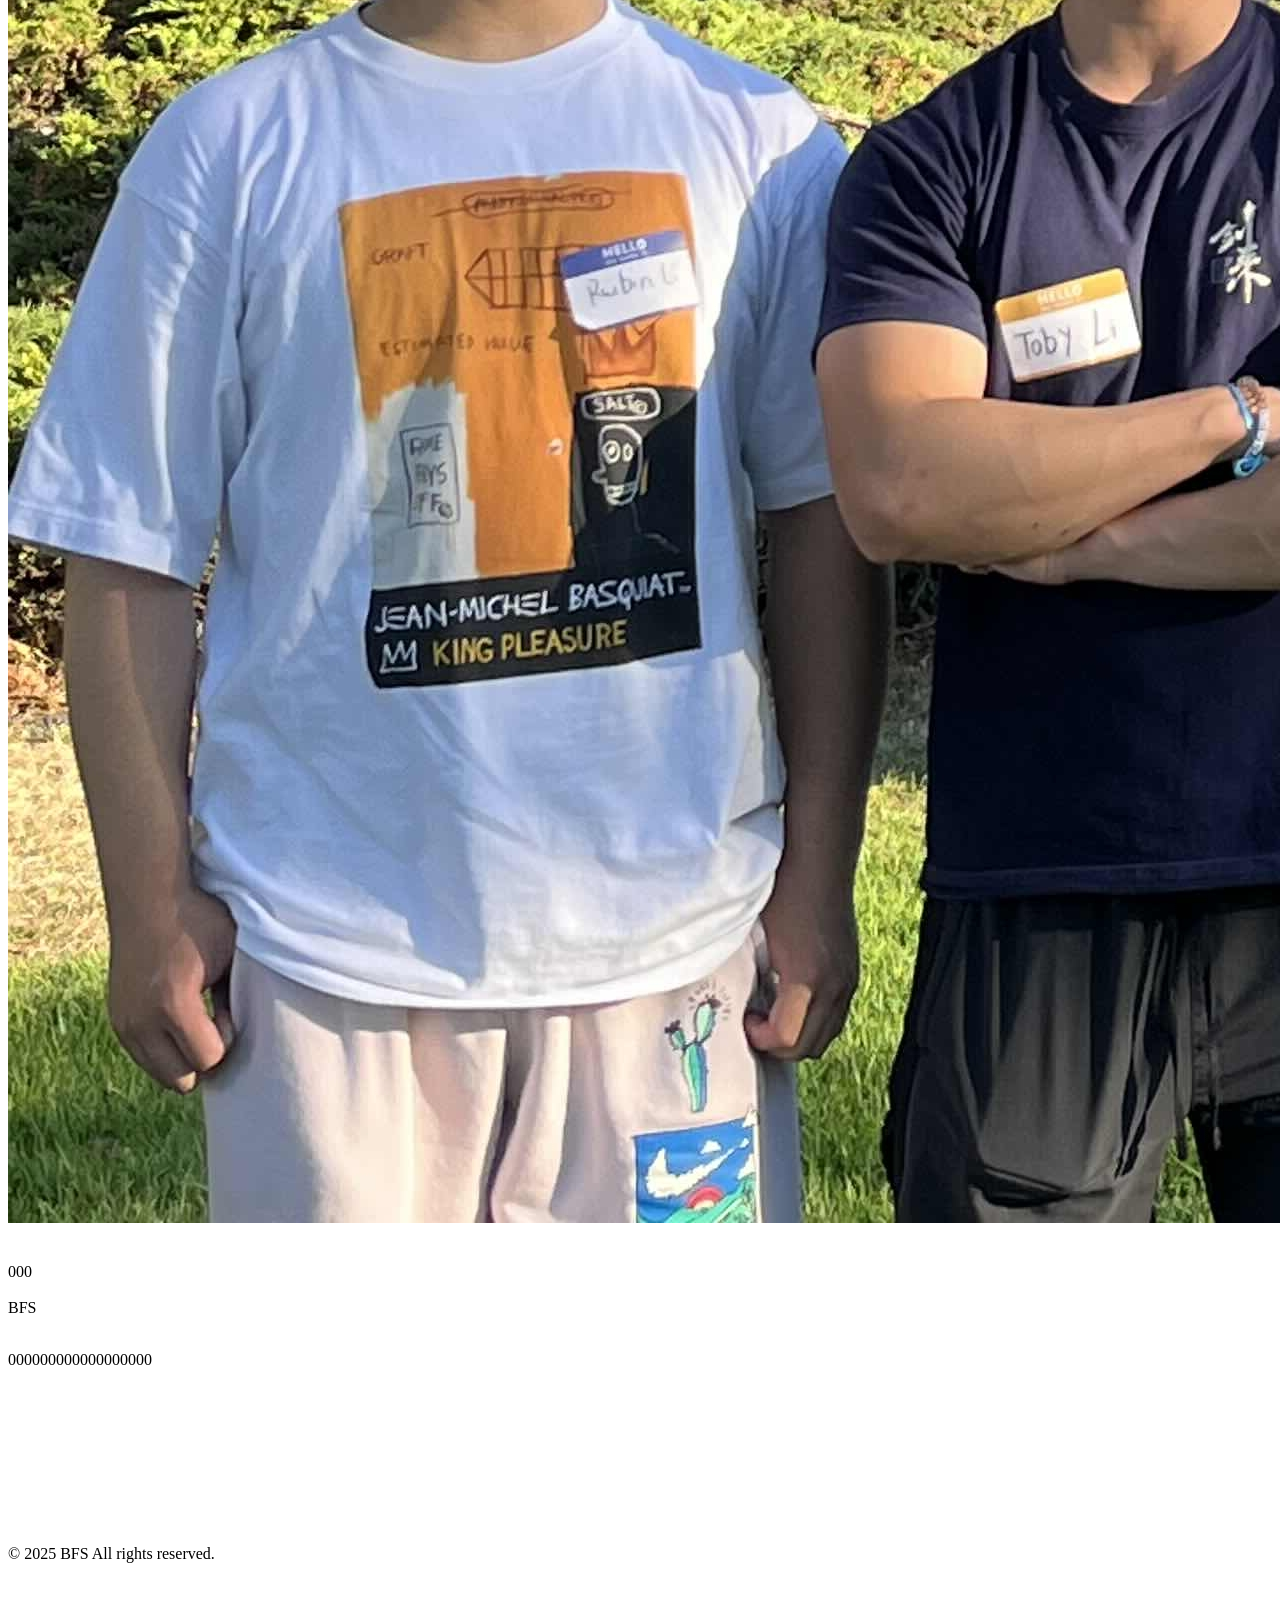
==== commit b758aab1: "Update index.html" ====
--- a/index.html
+++ b/index.html
@@ -4,7 +4,7 @@
     <meta charset="UTF-8">
     <meta name="viewport" content="width=device-width, initial-scale=1.0">
     <title>Brain Food Society</title>
-    <link rel="stylesheet" href="css/style.css">
+        <link rel="stylesheet" href="css/style.css">
     <link href="https://fonts.googleapis.com/css2?family=Roboto:wght@400;700&family=Inter:wght@400;600;700&display=swap" rel="stylesheet">
     </head>
 <body>
@@ -23,7 +23,8 @@
     </header>
 
     <section class="hero-farmora">
-        <img src="placeholder-image.jpg" alt="STEM in Balboa" class="hero-background-image">         <div class="hero-content-box">
+        <img src="assets/images/your-hero-image.jpg" alt="STEM in Balboa" class="hero-background-image">
+        <div class="hero-content-box">
             <h1>Bringing STEM to Balboa<br> Our Journey</h1>
             <p>000000000000000000000000000000000000.</p>
             <a href="#" class="btn-primary">Get Started</a>
--- a/css/style.css
+++ b/css/style.css
@@ -1,37 +1,37 @@
 /* General Styles - Farmora Emulation */
 :root {
-    --primary-green: #70C174; /* Vibrant green from the image */
-    --dark-text: #212529; /* Dark grey/black text */
-    --light-background: #FFFFFF; /* White background */
-    --light-grey-border: #E0E0E0; /* Light grey for borders/separators */
-    --hero-overlay-start: rgba(0, 0, 0, 0.5); /* Dark part of hero overlay */
-    --hero-overlay-end: rgba(0, 0, 0, 0.1); /* Lighter part of hero overlay */
+    --primary-green: #70C174; /* Vibrant green from the image */
+    --dark-text: #212529; /* Dark grey/black text */
+    --light-background: #FFFFFF; /* White background */
+    --light-grey-border: #E0E0E0; /* Light grey for borders/separators */
+    --hero-overlay-start: rgba(0, 0, 0, 0.5); /* Dark part of hero overlay */
+    --hero-overlay-end: rgba(0, 0, 0, 0.1); /* Lighter part of hero overlay */
 }
 
 body {
-    font-family: 'Inter', sans-serif; /* Using Inter for body */
-    line-height: 1.6;
-    margin: 0;
-    padding: 0;
-    background-color: #F8F8F8; /* Very light grey background for the page */
-    color: var(--dark-text);
+    font-family: 'Inter', sans-serif; /* Using Inter for body */
+    line-height: 1.6;
+    margin: 0;
+    padding: 0;
+    background-color: #F8F8F8; /* Very light grey background for the page */
+    color: var(--dark-text);
 }
 
 .container {
-    width: 90%;
-    max-width: 1200px; /* Adjust max-width if needed */
-    margin: 0 auto;
+    width: 90%;
+    max-width: 1200px; /* Adjust max-width if needed */
+    margin: 0 auto;
 }
 
 section {
-    padding: 80px 0; /* Consistent section padding */
+    padding: 80px 0; /* Consistent section padding */
 }
 
 h1, h2, h3, h4 {
-    font-family: 'Roboto', sans-serif; /* Using Roboto for headings */
-    color: var(--dark-text);
-    margin-bottom: 20px;
-    font-weight: 700;
+    font-family: 'Roboto', sans-serif; /* Using Roboto for headings */
+    color: var(--dark-text);
+    margin-bottom: 20px;
+    font-weight: 700;
 }
 
 h1 { font-size: 3.5em; margin-bottom: 0.3em;}
@@ -40,406 +40,480 @@
 h4 { font-size: 1.2em; margin-bottom: 0.5em;}
 
 p {
-    margin-bottom: 20px;
+    margin-bottom: 20px;
 }
 
 a {
-    color: var(--primary-green);
-    text-decoration: none;
-    transition: color 0.3s ease;
+    color: var(--primary-green);
+    text-decoration: none;
+    transition: color 0.3s ease;
 }
 
 a:hover {
-    color: #5a9b5d; /* Slightly darker green on hover */
+    color: #5a9b5d; /* Slightly darker green on hover */
 }
 
 /* Header - Farmora Style */
 header {
-    background-color: var(--light-background);
-    padding: 15px 0;
-    box-shadow: 0 1px 3px rgba(0, 0, 0, 0.08); /* Subtle shadow */
+    background-color: var(--light-background);
+    padding: 15px 0;
+    box-shadow: 0 1px 3px rgba(0, 0, 0, 0.08); /* Subtle shadow */
 }
 
 header .container {
-    display: flex;
-    justify-content: space-between;
-    align-items: center;
-    flex-wrap: wrap;
+    display: flex;
+    justify-content: space-between;
+    align-items: center;
+    flex-wrap: wrap;
 }
 
 .logo {
-    font-size: 1.8em;
-    font-weight: 700;
-    color: var(--dark-text);
+    font-size: 1.8em;
+    font-weight: 700;
+    color: var(--dark-text);
 }
 
 nav ul {
-    list-style: none;
-    margin: 0;
-    padding: 0;
-    display: flex;
+    list-style: none;
+    margin: 0;
+    padding: 0;
+    display: flex;
 }
 
 nav ul li {
-    margin-left: 25px;
+    margin-left: 25px;
 }
 
 nav ul li a {
-    color: var(--dark-text);
-    font-weight: 400; /* Lighter weight for nav links */
-    padding: 5px 0;
-    transition: color 0.3s ease;
-     font-size: 1em;
+    color: var(--dark-text);
+    font-weight: 400; /* Lighter weight for nav links */
+    padding: 5px 0;
+    transition: color 0.3s ease;
+     font-size: 1em;
 }
 
 nav ul li a:hover {
-    color: var(--primary-green);
+    color: var(--primary-green);
 }
 
 .btn-login {
-    display: inline-block;
-    background-color: transparent;
-    color: var(--dark-text);
-    padding: 8px 20px;
-    border: 1px solid var(--light-grey-border);
-    border-radius: 5px; /* Slightly rounded corners */
-    transition: background-color 0.3s ease, color 0.3s ease, border-color 0.3s ease;
-     font-size: 1em;
+    display: inline-block;
+    background-color: transparent;
+    color: var(--dark-text);
+    padding: 8px 20px;
+    border: 1px solid var(--light-grey-border);
+    border-radius: 5px; /* Slightly rounded corners */
+    transition: background-color 0.3s ease, color 0.3s ease, border-color 0.3s ease;
+     font-size: 1em;
 }
 
 .btn-login:hover {
-    background-color: var(--dark-text);
-    color: var(--light-background);
-    border-color: var(--dark-text);
+    background-color: var(--dark-text);
+    color: var(--light-background);
+    border-color: var(--dark-text);
 }
 
 
 /* Hero Section - Farmora Style */
 .hero-farmora {
-    background-image: url('assets/images/farmora-hero.jpg'); /* Placeholder hero image */
-    background-size: cover;
-    background-position: center;
-    height: 80vh; /* Tall hero section */
-    position: relative;
-    display: flex;
-    align-items: center;
-    justify-content: space-between; /* Space between left content and right info */
-    padding: 0 5%; /* Add some horizontal padding */
-    color: var(--text-color-light); /* Default text color for hero */
-}
-
-.hero-farmora::before {
-    content: '';
+    /* Removed background-image here */
+    background-size: cover;
+    background-position: center;
+    height: 80vh; /* Tall hero section */
+    position: relative;
+    display: flex;
+    align-items: center;
+    justify-content: space-between; /* Space between left content and right info */
+    padding: 0 5%; /* Add some horizontal padding */
+    color: var(--text-color-light); /* Default text color for hero */
+    overflow: hidden; /* Hide overflowing parts of the image */
+}
+
+/* Added style for the background image */
+.hero-farmora .hero-background-image {
     position: absolute;
     top: 0;
     left: 0;
     width: 100%;
     height: 100%;
-    background: linear-gradient(to right, var(--hero-overlay-start), var(--hero-overlay-end)); /* Gradient overlay */
-    z-index: 1;
+    object-fit: cover; /* Cover the entire area */
+    z-index: 0; /* Place the image behind other content */
+}
+
+
+.hero-farmora::before {
+    content: '';
+    position: absolute;
+    top: 0;
+    left: 0;
+    width: 100%;
+    height: 100%;
+    background: linear-gradient(to right, var(--hero-overlay-start), var(--hero-overlay-end)); /* Gradient overlay */
+    z-index: 1; /* Place the overlay above the image */
 }
 
 .hero-content-box {
-    position: relative;
-    z-index: 2;
-    width: 50%; /* Adjust width of the content box */
-    color: var(--light-background);
-    /* Added styling to match the visual */
-    padding: 30px; /* Example padding */
-    /* background-color: rgba(255, 255, 255, 0.1); /* Optional: slight transparent background */
-    /* border-radius: 8px; /* Optional: rounded corners */
+    position: relative;
+    z-index: 2; /* Place the content above the overlay and image */
+    width: 50%; /* Adjust width of the content box */
+    color: var(--light-background);
+    /* Added styling to match the visual */
+    padding: 30px; /* Example padding */
+    /* background-color: rgba(255, 255, 255, 0.1); /* Optional: slight transparent background */
+    /* border-radius: 8px; /* Optional: rounded corners */
 }
 
 .hero-content-box h1 {
-    color: var(--light-background);
-    font-size: 3.8em; /* Larger heading */
-    line-height: 1.1;
-    margin-bottom: 0.5em;
+    color: var(--light-background);
+    font-size: 3.8em; /* Larger heading */
+    line-height: 1.1;
+    margin-bottom: 0.5em;
 }
 
 .hero-content-box p {
-    font-size: 1.1em;
-    margin-bottom: 2em;
+    font-size: 1.1em;
+    margin-bottom: 2em;
 }
 
 .hero-right-info {
-    position: relative;
-    z-index: 2;
-    width: 40%; /* Adjust width */
-    color: var(--light-background);
-    /* Added styling to match the visual */
-    background-color: rgba(255, 255, 255, 0.1); /* Example transparent background */
-    padding: 20px;
-    border-radius: 5px;
-    font-size: 0.9em;
+    position: relative;
+    z-index: 2; /* Place the info box above the overlay and image */
+    width: 40%; /* Adjust width */
+    color: var(--light-background);
+    /* Added styling to match the visual */
+    background-color: rgba(255, 255, 255, 0.1); /* Example transparent background */
+    padding: 20px;
+    border-radius: 5px;
+    font-size: 0.9em;
 }
 
 .hero-right-info h4 {
-    color: var(--light-background);
-    margin-bottom: 10px;
+    color: var(--light-background);
+    margin-bottom: 10px;
 }
 
 .hero-right-info ul {
-    list-style: none;
-    padding: 0;
-    margin-bottom: 15px;
+    list-style: none;
+    padding: 0;
+    margin-bottom: 15px;
 }
 
 .hero-right-info ul li {
-    margin-bottom: 5px;
+    margin-bottom: 5px;
 }
 
 .hero-right-info a {
-    color: var(--light-background);
-    font-weight: 600;
+    color: var(--light-background);
+    font-weight: 600;
 }
 
 .btn-primary {
-    display: inline-block;
-    background-color: var(--primary-green);
-    color: var(--light-background);
-    padding: 12px 30px;
-    border-radius: 5px; /* Rounded corners */
-    transition: background-color 0.3s ease;
-    font-weight: 600;
+    display: inline-block;
+    background-color: var(--primary-green);
+    color: var(--light-background);
+    padding: 12px 30px;
+    border-radius: 5px; /* Rounded corners */
+    transition: background-color 0.3s ease;
+    font-weight: 600;
 }
 
 .btn-primary:hover {
-    background-color: #5a9b5d; /* Slightly darker green on hover */
+    background-color: #5a9b5d; /* Slightly darker green on hover */
 }
 
 .text-link {
-    color: var(--dark-text);
-    font-weight: 600;
-    text-decoration: none;
-    transition: color 0.3s ease;
+    color: var(--dark-text);
+    font-weight: 600;
+    text-decoration: none;
+    transition: color 0.3s ease;
 }
 
 .text-link:hover {
-    color: var(--primary-green);
+    color: var(--primary-green);
 }
 
 
 /* About Section - Farmora Style */
 .section-about-farmora {
-    background-color: var(--light-background);
+    background-color: var(--light-background);
 }
 
 .tab-navigation {
-    text-align: center;
-    margin-bottom: 40px;
-    border-bottom: 1px solid var(--light-grey-border);
-    padding-bottom: 10px;
+    text-align: center;
+    margin-bottom: 40px;
+    border-bottom: 1px solid var(--light-grey-border);
+    padding-bottom: 10px;
 }
 
 .tab-link {
-    background: none;
-    border: none;
-    padding: 10px 20px;
-    margin: 0 10px;
-    font-size: 1.1em;
-    cursor: pointer;
-    transition: color 0.3s ease, border-bottom 0.3s ease;
-    color: var(--dark-text);
-    font-weight: 600;
+    background: none;
+    border: none;
+    padding: 10px 20px;
+    margin: 0 10px;
+    font-size: 1.1em;
+    cursor: pointer;
+    transition: color 0.3s ease, border-bottom 0.3s ease;
+    color: var(--dark-text);
+    font-weight: 600;
 }
 
 .tab-link.active {
-    color: var(--primary-green);
-    border-bottom: 2px solid var(--primary-green);
+    color: var(--primary-green);
+    border-bottom: 2px solid var(--primary-green);
 }
 
 .tab-content {
-    display: none;
+    display: none;
 }
 
 .tab-content.active {
-    display: block;
+    display: block;
 }
 
 .about-content-wrapper {
-    display: flex;
-    gap: 40px; /* Space between text and image */
-    align-items: center; /* Vertically align items */
-    flex-wrap: wrap; /* Wrap on smaller screens */
+    display: flex;
+    gap: 40px; /* Space between text and image */
+    align-items: center; /* Vertically align items */
+    flex-wrap: wrap; /* Wrap on smaller screens */
 }
 
 .about-text {
-    flex: 1; /* Take up available space */
-     min-width: 300px; /* Minimum width before wrapping */
+    flex: 1; /* Take up available space */
+     min-width: 300px; /* Minimum width before wrapping */
 }
 
 .about-image {
-    flex: 1; /* Take up available space */
-     min-width: 300px; /* Minimum width before wrapping */
-     text-align: center; /* Center image if it doesn't fill the container */
+    flex: 1; /* Take up available space */
+     min-width: 300px; /* Minimum width before wrapping */
+     text-align: center; /* Center image if it doesn't fill the container */
 }
 
 .about-image img {
-    max-width: 100%;
-    height: auto;
-    border-radius: 8px; /* Subtle rounded corners for image */
+    max-width: 100%;
+    height: auto;
+    border-radius: 8px; /* Subtle rounded corners for image */
 }
 
 
 /* Stats Section - Farmora Style */
 .section-stats-farmora {
-    background-color: #F8F8F8; /* Match page background */
+    background-color: #F8F8F8; /* Match page background */
 }
 
 .stats-grid {
-    display: grid;
-    grid-template-columns: repeat(auto-fit, minmax(300px, 1fr)); /* Grid for stats */
-    gap: 40px;
-    margin-top: 40px;
+    display: grid;
+    grid-template-columns: repeat(auto-fit, minmax(300px, 1fr)); /* Grid for stats */
+    gap: 40px;
+    margin-top: 40px;
 }
 
 .stat-item {
-    background-color: var(--light-background);
-    border-radius: 8px;
-    box-shadow: 0 2px 8px rgba(0, 0, 0, 0.1);
-    overflow: hidden; /* Hide overflowing image corners */
+    background-color: var(--light-background);
+    border-radius: 8px;
+    box-shadow: 0 2px 8px rgba(0, 0, 0, 0.1);
+    overflow: hidden; /* Hide overflowing image corners */
 }
 
 .stat-item img {
-    width: 100%;
-    height: 200px; /* Fixed height for stat images */
-    object-fit: cover;
+    width: 100%;
+    height: 200px; /* Fixed height for stat images */
+    object-fit: cover;
 }
 
 .stat-text {
-    padding: 20px;
+    padding: 20px;
 }
 
 .stat-number {
-    font-size: 2.5em;
-    font-weight: 700;
-    color: var(--dark-text);
-    margin-bottom: 5px;
+    font-size: 2.5em;
+    font-weight: 700;
+    color: var(--dark-text);
+    margin-bottom: 5px;
 }
 
 .stat-highlight {
-    background-color: var(--primary-green);
-    color: var(--light-background);
-    display: inline-block; /* Needed for padding/margin */
-    padding: 5px 15px;
-    border-radius: 5px;
-    margin-bottom: 10px;
+    background-color: var(--primary-green);
+    color: var(--light-background);
+    display: inline-block; /* Needed for padding/margin */
+    padding: 5px 15px;
+    border-radius: 5px;
+    margin-bottom: 10px;
 }
 
 .stat-description {
-    font-size: 1.1em;
-    font-weight: 600;
-    margin-bottom: 10px;
-    color: var(--dark-text);
+    font-size: 1.1em;
+    font-weight: 600;
+    margin-bottom: 10px;
+    color: var(--dark-text);
 }
 
 
 /* Footer - Farmora Style (Basic) */
 footer {
-    background-color: var(--dark-text); /* Dark footer */
-    color: var(--light-background);
-    padding: 30px 0;
-    text-align: center;
-    font-size: 0.9em;
+    background-color: var(--dark-text); /* Dark footer */
+    color: var(--light-background);
+    padding: 30px 0;
+    text-align: center;
+    font-size: 0.9em;
 }
 
 footer p {
-    margin: 0;
+    margin: 0;
 }
 
 
 /* Responsive Design */
 @media (max-width: 768px) {
-    h1 { font-size: 2.8em; }
-    h2 { font-size: 2em; }
-    h3 { font-size: 1.5em; }
-
-    .hero-farmora {
-        flex-direction: column; /* Stack hero content vertically */
-        height: auto;
-        padding: 80px 5%; /* Add padding top/bottom */
-    }
-
-    .hero-content-box {
-        width: 100%; /* Full width */
-        margin-bottom: 30px;
-        padding: 0; /* Remove padding if added for visual separation */
-        background-color: transparent; /* Remove background */
-    }
-
-    .hero-right-info {
-        width: 100%; /* Full width */
-        background-color: rgba(255, 255, 255, 0.2); /* Keep a slight background */
-        padding: 20px;
-    }
-
-    .about-content-wrapper {
-        flex-direction: column; /* Stack about content vertically */
-        gap: 30px;
-    }
-
-    .tab-navigation {
-         overflow-x: auto; /* Add horizontal scroll for tabs if they overflow */
-         white-space: nowrap; /* Prevent tabs from wrapping */
-         text-align: left; /* Align tabs to the left */
-    }
-
-    .tab-link {
-        flex: 1 1 auto; /* Allow tabs to shrink/grow */
-    }
-
-    .stats-grid {
-        grid-template-columns: 1fr; /* Stack stats vertically */
-    }
+    h1 { font-size: 2.8em; }
+    h2 { font-size: 2em; }
+    h3 { font-size: 1.5em; }
+
+    .hero-farmora {
+        flex-direction: column; /* Stack hero content vertically */
+        height: auto;
+        padding: 80px 5%; /* Add padding top/bottom */
+    }
+
+    .hero-content-box {
+        width: 100%; /* Full width */
+        margin-bottom: 30px;
+        padding: 0; /* Remove padding if added for visual separation */
+        background-color: transparent; /* Remove background */
+    }
+
+    .hero-right-info {
+        width: 100%; /* Full width */
+        background-color: rgba(255, 255, 255, 0.2); /* Keep a slight background */
+        padding: 20px;
+    }
+
+    .about-content-wrapper {
+        flex-direction: column; /* Stack about content vertically */
+        gap: 30px;
+    }
+
+    .tab-navigation {
+         overflow-x: auto; /* Add horizontal scroll for tabs if they overflow */
+         white-space: nowrap; /* Prevent tabs from wrapping */
+         text-align: left; /* Align tabs to the left */
+    }
+
+    .tab-link {
+        flex: 1 1 auto; /* Allow tabs to shrink/grow */
+    }
+
+    .stats-grid {
+        grid-template-columns: 1fr; /* Stack stats vertically */
+    }
 }
 
 @media (max-width: 480px) {
-    h1 { font-size: 2em; }
-    h2 { font-size: 1.8em; }
-    h3 { font-size: 1.3em; }
-
-    .logo {
-        font-size: 1.5em;
-    }
-
-    nav ul {
-        flex-direction: column; /* Stack nav items */
-        align-items: center;
-        margin-top: 15px;
-    }
-
-    nav ul li {
-        margin: 5px 0;
-    }
-
-    .btn-login {
-        margin-top: 15px;
-    }
-
-    .hero-content-box h1 {
-        font-size: 2.5em;
-    }
-
-    .hero-content-box p {
-        font-size: 1em;
-    }
-
-    .btn-primary {
-        padding: 10px 25px;
-        font-size: 0.9em;
-    }
-
-    .tab-link {
-        padding: 8px 15px;
-        font-size: 1em;
-    }
-
-    .stat-number {
-        font-size: 2em;
-    }
-
-    .stat-description {
-        font-size: 1em;
-    }
-}
+    h1 { font-size: 2em; }
+    h2 { font-size: 1.8em; }
+    h3 { font-size: 1.3em; }
+
+    .logo {
+        font-size: 1.5em;
+    }
+
+    nav ul {
+        flex-direction: column; /* Stack nav items */
+        align-items: center;
+        margin-top: 15px;
+    }
+
+    nav ul li {
+        margin: 5px 0;
+    }
+
+    .btn-login {
+        margin-top: 15px;
+    }
+
+    .hero-content-box h1 {
+        font-size: 2.5em;
+    }
+
+    .hero-content-box p {
+        font-size: 1em;
+    }
+
+    .btn-primary {
+        padding: 10px 25px;
+        font-size: 0.9em;
+    }
+
+    .tab-link {
+        padding: 8px 15px;
+        font-size: 1em;
+    }
+
+    .stat-number {
+        font-size: 2em;
+    }
+
+    .stat-description {
+        font-size: 1em;
+    }
+}
+
+/* Added style for the blog post content */
+.blog-post .post-content img {
+    max-width: 100%; /* Ensure images within blog posts are responsive */
+    height: auto;
+    display: block; /* Prevent extra space below image */
+    margin: 20px auto; /* Center images and add vertical space */
+    border-radius: 8px; /* Optional: match other image styles */
+}
+
+/* Basic styling for blog post elements */
+.blog-post h3 {
+    margin-top: 30px;
+    margin-bottom: 10px;
+}
+
+.blog-post .meta {
+    font-size: 0.9em;
+    color: #666;
+    margin-bottom: 20px;
+}
+
+.blog-post .post-content {
+    line-height: 1.7;
+}
+
+.blog-post .post-content p {
+    margin-bottom: 15px;
+}
+
+.blog-post .post-content ul,
+.blog-post .post-content ol {
+    margin-bottom: 15px;
+    padding-left: 20px;
+}
+
+.blog-post .post-content li {
+    margin-bottom: 5px;
+}
+
+.blog-post .post-content code {
+    font-family: Consolas, Monaco, 'Andale Mono', 'Ubuntu Mono', monospace;
+    background-color: #eee;
+    padding: 2px 5px;
+    border-radius: 4px;
+}
+
+.blog-post .post-content pre {
+    background-color: #eee;
+    padding: 15px;
+    border-radius: 4px;
+    overflow-x: auto; /* Add scroll for long code lines */
+    margin-bottom: 15px;
+}
+
+.blog-post .post-content blockquote {
+    border-left: 4px solid var(--primary-green);
+    padding-left: 15px;
+    color: #555;
+    margin: 15px 0;
+}
